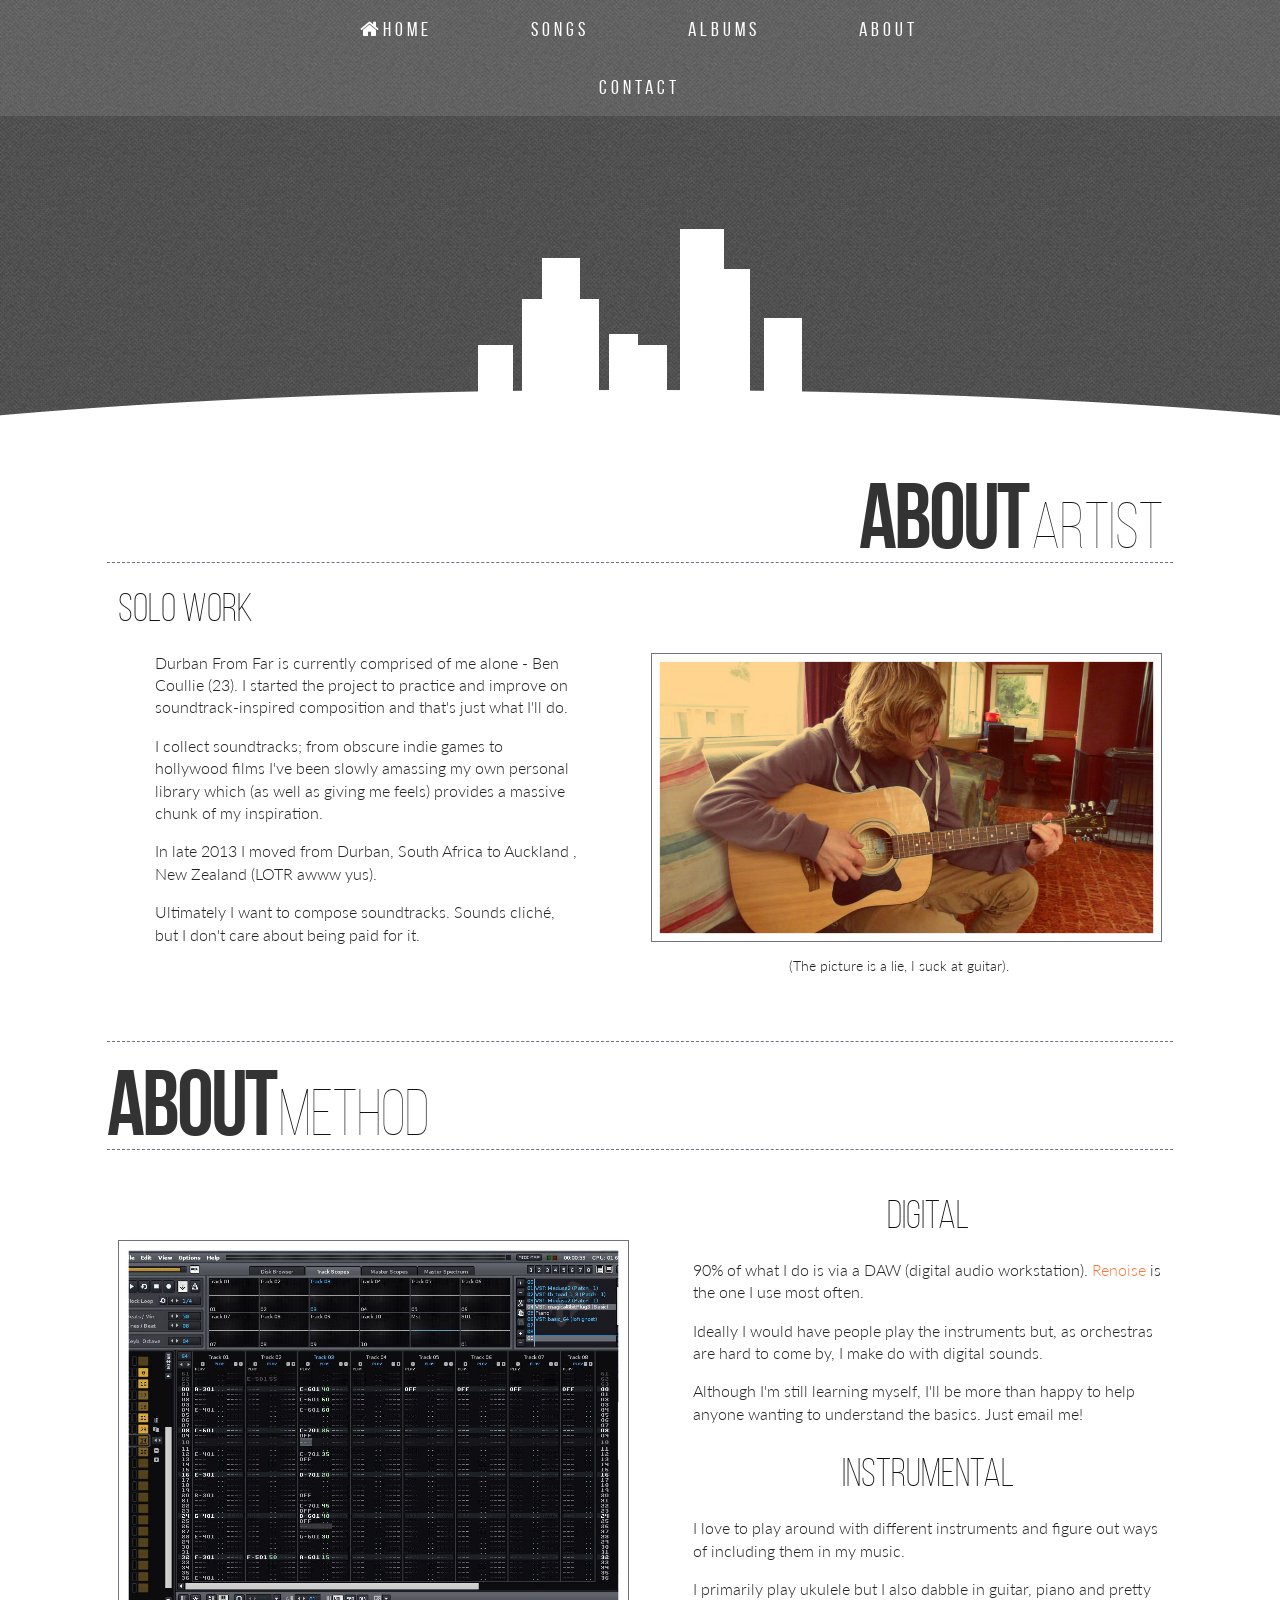
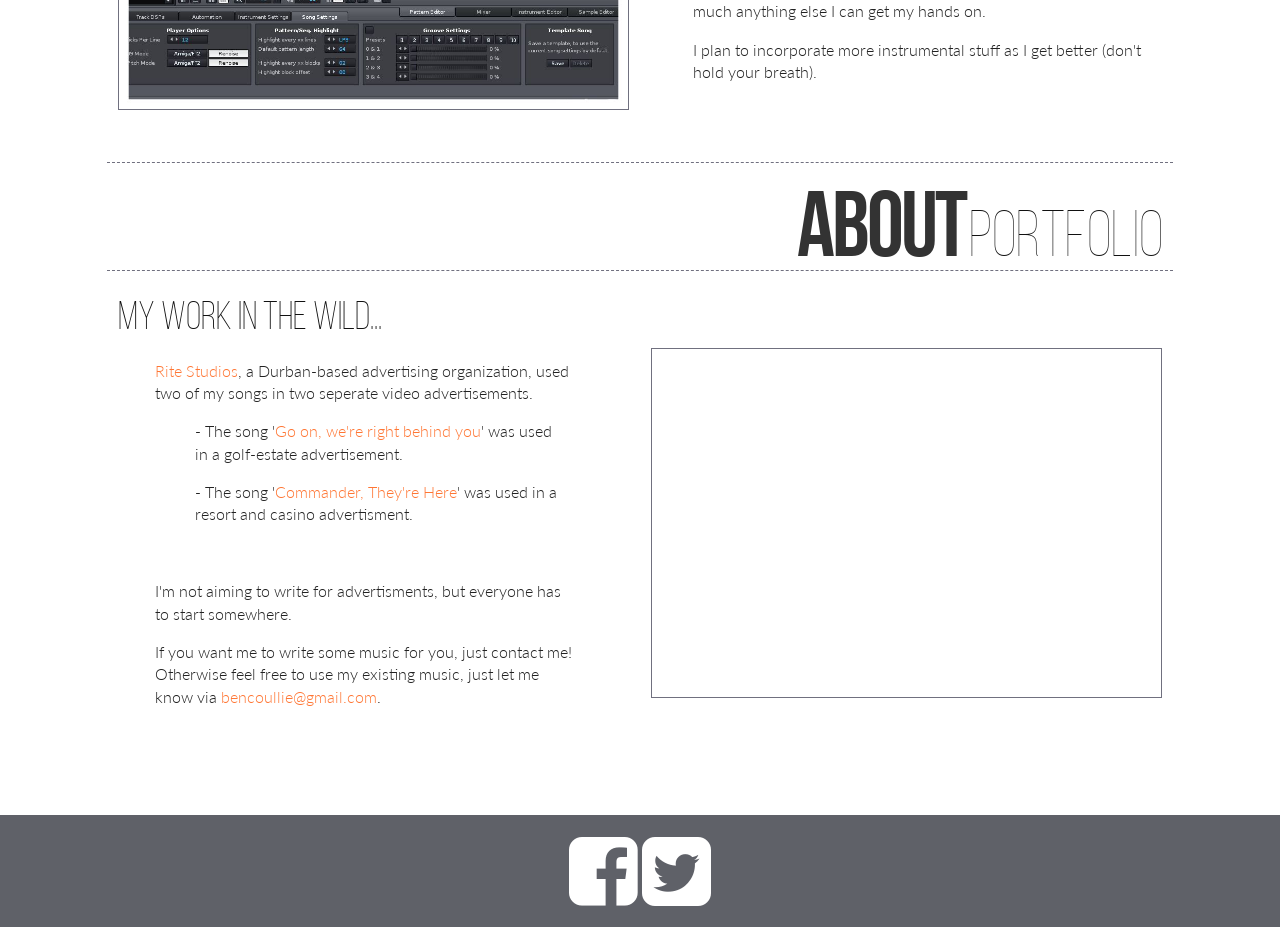
==== about.html @ 7ab28097 "added basic cellphone responsiveness" ====
<!DOCTYPE html>
<!--[if lt IE 7]>      <html class="no-js lt-ie9 lt-ie8 lt-ie7"> <![endif]-->
<!--[if IE 7]>         <html class="no-js lt-ie9 lt-ie8"> <![endif]-->
<!--[if IE 8]>         <html class="no-js lt-ie9"> <![endif]-->
<!--[if gt IE 8]><!--> <html class="no-js"> <!--<![endif]-->
    <head>
        <meta charset="utf-8">
        <meta http-equiv="X-UA-Compatible" content="IE=edge">
        <title>Durban From Far: About</title>
        <meta name="description" content="">
        <meta name="viewport" content="width=device-width, initial-scale=1">
        <link rel="icon" type="image/x-icon" href="favicon.ico">
        <script src="js/vendor/modernizr-2.6.2.min.js"></script>
        <link href='http://fonts.googleapis.com/css?family=Lato:300' rel='stylesheet' type='text/css'>
        <link rel="stylesheet" type="text/css" href="http://netdna.bootstrapcdn.com/font-awesome/4.0.3/css/font-awesome.min.css">
        <link rel="stylesheet" type="text/css" href="css/main.css">
    </head>
    <body class="overflowhideplsnotindex">
        <!--[if lt IE 7]>
            <p class="browsehappy">You are using an <strong>outdated</strong> browser. Please <a href="http://browsehappy.com/">upgrade your browser</a> to improve your experience.</p>
        <![endif]-->

<!-- Add your site or application content here -->


<header class="toppartabout">
    <div class="navbar">
<!--    <div class="iconpart">
            <i class="fa fa-bars"></i>
        </div> -->
        <div class="navbeam">
            <ul>
                <a href="index.html"><li class="percentt"><i class="fa fa-home"></i>Home</li></a>
                <a href="songs.html"><li class="percentt">Songs</li></a>
                <li class="percentt needsspace">
                    Albums
                    <ul class="ulwidth">
                      <a href="ss.html"><li class="percenttt submenu">Short Stories</li></a>
                      <a href="illustrations.html"><li class="percenttt botofsubmenu">Illustrations</li></a>
                    </ul>
                </li>
                <a href="about.html"><li class="percentt">About</li></a>
                <a href="contact.html"><li class="percentt">Contact</li></a>
            </ul>
        </div>
    </div>
    <div class="bannernologo">
    </div>
</header>
<div class="midpart">
    <div class="titlediv">
            <h1 class="boldf">About</h1>
            <h2 class="thinf">Artist</h2>
    </div>
    <hr>
    <div class="contentarea clearfix">
        <div class="block">
            <h4 class="lightf">Solo work</h3>
            <p>Durban From Far is currently comprised of me alone - Ben Coullie (23). I started the project to practice and improve on soundtrack-inspired composition and that's just what I'll do. </p>
            <p>I collect soundtracks; from obscure indie games to hollywood films I've been slowly amassing my own personal library which (as well as giving me feels) provides a massive chunk of my inspiration.</p>
            <p>In late 2013 I moved from Durban, South Africa to Auckland , New Zealand (LOTR awww yus).</p>
            <p>Ultimately I want to compose soundtracks. Sounds cliché, but I don't care about being paid for it.</p>
        </div>
        <div class="block margintopaboutimg">
            <img src="img/bencoullie.jpg" class="borderednormal" alt="Ben Coullie">
            <p class="caption">(The picture is a lie, I suck at guitar).</p>
        </div>
    </div>
    <hr class="margintop">
        <div class="titlediv left">
        <h1 class="boldf">About</h1>
        <h2 class="thinf">method</h2>
    </div>
    <hr>
    <div class="contentarea clearfix">
        <div class="block margintopaboutimg">
            <img src="img/renoise.JPG" class="borderednormal" alt="Renoise DAW">
        </div>
        <div class="block second">
            <h4 class="lightf margintopten tac">Digital</h4>
            <p class="other">90% of what I do is via a DAW (digital audio workstation). <a href="http://www.renoise.com" class="linkstyle">Renoise</a> is the one I use most often.</p>   
            <p class="other">Ideally I would have people play the instruments but, as orchestras are hard to come by, I make do with digital sounds.</p>
            <p class="other">Although I'm still learning myself, I'll be more than happy to help anyone wanting to understand the basics. Just email me!</p>
            <h4 class="lightf margintoptwenty tac">Instrumental</h4>
            <p class="other">I love to play around with different instruments and figure out ways of including them in my music.</p>
            <p class="other">I primarily play ukulele but I also dabble in guitar, piano and pretty much anything else I can get my hands on.</p>
            <p class="other">I plan to incorporate more instrumental stuff as I get better (don't hold your breath).</p>
        </div>
    </div>    
    <hr class="margintop">
    <div class="titlediv right">
        <h1 class="boldf">About</h1>
        <h2 class="thinf">Portfolio</h2>
    </div>
    <hr>
    <div class="contentarea clearfix">
        <div class="block">
            <h4 class="lightf">My work in the wild...</h3>
            <p><a href="https://www.youtube.com/user/RiteStudios" class="linkstyle">Rite Studios</a>, a Durban-based advertising organization, used two of my songs in two seperate video advertisements.</p>
            <p class="tindent"> - The song '<a href="https://soundcloud.com/durbanfromfar/go-on-were-right-behind-you" class="linkstyle">Go on, we're right behind you</a>' was used in a golf-estate advertisement.</p>
            <p class="tindent"> - The song '<a href="https://soundcloud.com/durbanfromfar/commander-theyre-here" class="linkstyle">Commander, They're Here</a>' was used in a resort and casino advertisment.</p>
            <br>
            <p>I'm not aiming to write for advertisments, but everyone has to start somewhere.</p>
            <p>If you want me to write some music for you, just contact me! Otherwise feel free to use my existing music, just let me know via <a href="mailto:bencoullie@gmail.com?subject=Using your music" class="linkstyle">bencoullie@gmail.com</a>.</p>
        </div>
        <div class="block margintopaboutimg">
            <div class="iframevid">
                <iframe width="100%" height="100%" src="http://www.youtube.com/embed/videoseries?list=PLgEr8cnpVZ9pahbqvqfAX7K9aMpzVZjBE" frameborder="0" allowfullscreen></iframe>
            </div>
        </div>
    </div>
</div>
<footer class="botpart">
    <div class="midpart">
        <div class="footerlogos">
            <a href="https://www.facebook.com/pages/Durban-From-Far/163659036991753"><i class="fa fa-facebook-square"></i></a>
            <a href="https://twitter.com/DurbanFromFar"><i class="fa fa-twitter-square"></i></a>
        </div>
    </div>
</footer>
<!-- Add your site or application content here -->

        <script src="http://ajax.googleapis.com/ajax/libs/jquery/1.10.2/jquery.min.js"></script>
        <script>window.jQuery || document.write('<script src="js/vendor/jquery-1.10.2.min.js"><\/script>')</script>
        <script src="js/plugins.js"></script>
        <script src="js/main.js"></script>

        <!-- Google Analytics: change UA-XXXXX-X to be your site's ID. -->
        <script>
            (function(b,o,i,l,e,r){b.GoogleAnalyticsObject=l;b[l]||(b[l]=
            function(){(b[l].q=b[l].q||[]).push(arguments)});b[l].l=+new Date;
            e=o.createElement(i);r=o.getElementsByTagName(i)[0];
            e.src='http://www.google-analytics.com/analytics.js';
            r.parentNode.insertBefore(e,r)}(window,document,'script','ga'));
            ga('create','UA-XXXXX-X');ga('send','pageview');
        </script>
    </body>
</html>
---- css/main.css ----
/*! normalize.css v1.1.3 | MIT License | git.io/normalize */

/* ==========================================================================
   HTML5 display definitions
   ========================================================================== */

/**
 * Correct `block` display not defined in IE 6/7/8/9 and Firefox 3.
 */

article,
aside,
details,
figcaption,
figure,
footer,
header,
hgroup,
main,
nav,
section,
summary {
    display: block;
}

/**
 * Correct `inline-block` display not defined in IE 6/7/8/9 and Firefox 3.
 */

audio,
canvas,
video {
    display: inline-block;
    *display: inline;
    *zoom: 1;
}

/**
 * Prevent modern browsers from displaying `audio` without controls.
 * Remove excess height in iOS 5 devices.
 */

audio:not([controls]) {
    display: none;
    height: 0;
}

/**
 * Address styling not present in IE 7/8/9, Firefox 3, and Safari 4.
 * Known issue: no IE 6 support.
 */

[hidden] {
    display: none;
}

/* ==========================================================================
   Base
   ========================================================================== */

/**
 * 1. Correct text resizing oddly in IE 6/7 when body `font-size` is set using
 *    `em` units.
 * 2. Prevent iOS text size adjust after orientation change, without disabling
 *    user zoom.
 */

html {
    font-size: 100%; /* 1 */
    -ms-text-size-adjust: 100%; /* 2 */
    -webkit-text-size-adjust: 100%; /* 2 */
}

/**
 * Address `font-family` inconsistency between `textarea` and other form
 * elements.
 */

html,
button,
input,
select,
textarea {
    font-family: sans-serif;
}

/**
 * Address margins handled incorrectly in IE 6/7.
 */

body {
    margin: 0;
}

/* ==========================================================================
   Links
   ========================================================================== */

/**
 * Address `outline` inconsistency between Chrome and other browsers.
 */

a:focus {
    outline: thin dotted;
}

/**
 * Improve readability when focused and also mouse hovered in all browsers.
 */

a:active,
a:hover {
    outline: 0;
}

/* ==========================================================================
   Typography
   ========================================================================== */

/**
 * Address font sizes and margins set differently in IE 6/7.
 * Address font sizes within `section` and `article` in Firefox 4+, Safari 5,
 * and Chrome.
 */

h1 {
    font-size: 2em;
    margin: 0.67em 0;
}

h2 {
    font-size: 1.5em;
    margin: 0.83em 0;
}

h3 {
    font-size: 1.17em;
    margin: 1em 0;
}

h4 {
    font-size: 1em;
    margin: 1.33em 0;
}

h5 {
    font-size: 0.83em;
    margin: 1.67em 0;
}

h6 {
    font-size: 0.67em;
    margin: 2.33em 0;
}

/**
 * Address styling not present in IE 7/8/9, Safari 5, and Chrome.
 */

abbr[title] {
    border-bottom: 1px dotted;
}

/**
 * Address style set to `bolder` in Firefox 3+, Safari 4/5, and Chrome.
 */

b,
strong {
    font-weight: bold;
}

blockquote {
    margin: 1em 40px;
}

/**
 * Address styling not present in Safari 5 and Chrome.
 */

dfn {
    font-style: italic;
}

/**
 * Address differences between Firefox and other browsers.
 * Known issue: no IE 6/7 normalization.
 */

hr {
    -moz-box-sizing: content-box;
    box-sizing: content-box;
    height: 0;
}

/**
 * Address styling not present in IE 6/7/8/9.
 */

mark {
    background: #ff0;
    color: #000;
}

/**
 * Address margins set differently in IE 6/7.
 */

p,
pre {
    margin: 1em 0;
}

/**
 * Correct font family set oddly in IE 6, Safari 4/5, and Chrome.
 */

code,
kbd,
pre,
samp {
    font-family: monospace, serif;
    _font-family: 'courier new', monospace;
    font-size: 1em;
}

/**
 * Improve readability of pre-formatted text in all browsers.
 */

pre {
    white-space: pre;
    white-space: pre-wrap;
    word-wrap: break-word;
}

/**
 * Address CSS quotes not supported in IE 6/7.
 */

q {
    quotes: none;
}

/**
 * Address `quotes` property not supported in Safari 4.
 */

q:before,
q:after {
    content: '';
    content: none;
}

/**
 * Address inconsistent and variable font size in all browsers.
 */

small {
    font-size: 80%;
}

/**
 * Prevent `sub` and `sup` affecting `line-height` in all browsers.
 */

sub,
sup {
    font-size: 75%;
    line-height: 0;
    position: relative;
    vertical-align: baseline;
}

sup {
    top: -0.5em;
}

sub {
    bottom: -0.25em;
}

/* ==========================================================================
   Lists
   ========================================================================== */

/**
 * Address margins set differently in IE 6/7.
 */

dl,
menu,
ol,
ul {
    margin: 1em 0;
}

dd {
    margin: 0 0 0 40px;
}

/**
 * Address paddings set differently in IE 6/7.
 */

menu,
ol,
ul {
    padding: 0 0 0 40px;
}

/**
 * Correct list images handled incorrectly in IE 7.
 */

nav ul,
nav ol {
    list-style: none;
    list-style-image: none;
}

/* ==========================================================================
   Embedded content
   ========================================================================== */

/**
 * 1. Remove border when inside `a` element in IE 6/7/8/9 and Firefox 3.
 * 2. Improve image quality when scaled in IE 7.
 */

img {
    border: 0; /* 1 */
    -ms-interpolation-mode: bicubic; /* 2 */
}

/**
 * Correct overflow displayed oddly in IE 9.
 */

svg:not(:root) {
    overflow: hidden;
}

/* ==========================================================================
   Figures
   ========================================================================== */

/**
 * Address margin not present in IE 6/7/8/9, Safari 5, and Opera 11.
 */

figure {
    margin: 0;
}

/* ==========================================================================
   Forms
   ========================================================================== */

/**
 * Correct margin displayed oddly in IE 6/7.
 */

form {
    margin: 0;
}

/**
 * Define consistent border, margin, and padding.
 */

fieldset {
    border: 1px solid #c0c0c0;
    margin: 0 2px;
    padding: 0.35em 0.625em 0.75em;
}

/**
 * 1. Correct color not being inherited in IE 6/7/8/9.
 * 2. Correct text not wrapping in Firefox 3.
 * 3. Correct alignment displayed oddly in IE 6/7.
 */

legend {
    border: 0; /* 1 */
    padding: 0;
    white-space: normal; /* 2 */
    *margin-left: -7px; /* 3 */
}

/**
 * 1. Correct font size not being inherited in all browsers.
 * 2. Address margins set differently in IE 6/7, Firefox 3+, Safari 5,
 *    and Chrome.
 * 3. Improve appearance and consistency in all browsers.
 */

button,
input,
select,
textarea {
    font-size: 100%; /* 1 */
    margin: 0; /* 2 */
    vertical-align: baseline; /* 3 */
    *vertical-align: middle; /* 3 */
}

/**
 * Address Firefox 3+ setting `line-height` on `input` using `!important` in
 * the UA stylesheet.
 */

button,
input {
    line-height: normal;
}

/**
 * Address inconsistent `text-transform` inheritance for `button` and `select`.
 * All other form control elements do not inherit `text-transform` values.
 * Correct `button` style inheritance in Chrome, Safari 5+, and IE 6+.
 * Correct `select` style inheritance in Firefox 4+ and Opera.
 */

button,
select {
    text-transform: none;
}

/**
 * 1. Avoid the WebKit bug in Android 4.0.* where (2) destroys native `audio`
 *    and `video` controls.
 * 2. Correct inability to style clickable `input` types in iOS.
 * 3. Improve usability and consistency of cursor style between image-type
 *    `input` and others.
 * 4. Remove inner spacing in IE 7 without affecting normal text inputs.
 *    Known issue: inner spacing remains in IE 6.
 */

button,
html input[type="button"], /* 1 */
input[type="reset"],
input[type="submit"] {
    -webkit-appearance: button; /* 2 */
    cursor: pointer; /* 3 */
    *overflow: visible;  /* 4 */
}

/**
 * Re-set default cursor for disabled elements.
 */

button[disabled],
html input[disabled] {
    cursor: default;
}

/**
 * 1. Address box sizing set to content-box in IE 8/9.
 * 2. Remove excess padding in IE 8/9.
 * 3. Remove excess padding in IE 7.
 *    Known issue: excess padding remains in IE 6.
 */

input[type="checkbox"],
input[type="radio"] {
    box-sizing: border-box; /* 1 */
    padding: 0; /* 2 */
    *height: 13px; /* 3 */
    *width: 13px; /* 3 */
}

/**
 * 1. Address `appearance` set to `searchfield` in Safari 5 and Chrome.
 * 2. Address `box-sizing` set to `border-box` in Safari 5 and Chrome
 *    (include `-moz` to future-proof).
 */

input[type="search"] {
    -webkit-appearance: textfield; /* 1 */
    -moz-box-sizing: content-box;
    -webkit-box-sizing: content-box; /* 2 */
    box-sizing: content-box;
}

/**
 * Remove inner padding and search cancel button in Safari 5 and Chrome
 * on OS X.
 */

input[type="search"]::-webkit-search-cancel-button,
input[type="search"]::-webkit-search-decoration {
    -webkit-appearance: none;
}

/**
 * Remove inner padding and border in Firefox 3+.
 */

button::-moz-focus-inner,
input::-moz-focus-inner {
    border: 0;
    padding: 0;
}

/**
 * 1. Remove default vertical scrollbar in IE 6/7/8/9.
 * 2. Improve readability and alignment in all browsers.
 */

textarea {
    overflow: auto; /* 1 */
    vertical-align: top; /* 2 */
}

/* ==========================================================================
   Tables
   ========================================================================== */

/**
 * Remove most spacing between table cells.
 */

table {
    border-collapse: collapse;
    border-spacing: 0;
}


/*! HTML5 Boilerplate v4.3.0 | MIT License | http://h5bp.com/ */

/*
 * What follows is the result of much research on cross-browser styling.
 * Credit left inline and big thanks to Nicolas Gallagher, Jonathan Neal,
 * Kroc Camen, and the H5BP dev community and team.
 */

/* ==========================================================================
   Base styles: opinionated defaults
   ========================================================================== */

html,
button,
input,
select,
textarea {
    color: #222;
}

html {
    font-size: 1em;
    line-height: 1.4;
}

/*
 * Remove text-shadow in selection highlight: h5bp.com/i
 * These selection rule sets have to be separate.
 * Customize the background color to match your design.
 */

::-moz-selection {
    background: #b3d4fc;
    text-shadow: none;
}

::selection {
    background: #b3d4fc;
    text-shadow: none;
}

/*
 * A better looking default horizontal rule
 */

hr {
    display: block;
    height: 1px;
    border: 0;
    border-top: 1px solid #ccc;
    margin: 1em 0;
    padding: 0;
}

/*
 * Remove the gap between images, videos, audio and canvas and the bottom of
 * their containers: h5bp.com/i/440
 */

audio,
canvas,
img,
video {
    vertical-align: middle;
}

/*
 * Remove default fieldset styles.
 */

fieldset {
    border: 0;
    margin: 0;
    padding: 0;
}

/*
 * Allow only vertical resizing of textareas.
 */

textarea {
    resize: vertical;
}

/* ==========================================================================
   Browse Happy prompt
   ========================================================================== */

.browsehappy {
    margin: 0.2em 0;
    background: #ccc;
    color: #000;
    padding: 0.2em 0;
}

/* ==========================================================================
   Helper classes
   ========================================================================== */

/*
 * Image replacement
 */

.ir {
    background-color: transparent;
    border: 0;
    overflow: hidden;
    /* IE 6/7 fallback */
    *text-indent: -9999px;
}

.ir:before {
    content: "";
    display: block;
    width: 0;
    height: 150%;
}

/*
 * Hide from both screenreaders and browsers: h5bp.com/u
 */

.hidden {
    display: none !important;
    visibility: hidden;
}

/*
 * Hide only visually, but have it available for screenreaders: h5bp.com/v
 */

.visuallyhidden {
    border: 0;
    clip: rect(0 0 0 0);
    height: 1px;
    margin: -1px;
    overflow: hidden;
    padding: 0;
    position: absolute;
    width: 1px;
}

/*
 * Extends the .visuallyhidden class to allow the element to be focusable
 * when navigated to via the keyboard: h5bp.com/p
 */

.visuallyhidden.focusable:active,
.visuallyhidden.focusable:focus {
    clip: auto;
    height: auto;
    margin: 0;
    overflow: visible;
    position: static;
    width: auto;
}

/*
 * Hide visually and from screenreaders, but maintain layout
 */

.invisible {
    visibility: hidden;
}

/*
 * Clearfix: contain floats
 *
 * For modern browsers
 * 1. The space content is one way to avoid an Opera bug when the
 *    `contenteditable` attribute is included anywhere else in the document.
 *    Otherwise it causes space to appear at the top and bottom of elements
 *    that receive the `clearfix` class.
 * 2. The use of `table` rather than `block` is only necessary if using
 *    `:before` to contain the top-margins of child elements.
 */

.clearfix:before,
.clearfix:after {
    content: " "; /* 1 */
    display: table; /* 2 */
}

.clearfix:after {
    clear: both;
}

/*
 * For IE 6/7 only
 * Include this rule to trigger hasLayout and contain floats.
 */

.clearfix {
    *zoom: 1;
}

/* ==========================================================================
   EXAMPLE Media Queries for Responsive Design.
   These examples override the primary ('mobile first') styles.
   Modify as content requires.
   ========================================================================== */

@media only screen and (min-width: 35em) {
    /* Style adjustments for viewports that meet the condition */
}

@media print,
       (-o-min-device-pixel-ratio: 5/4),
       (-webkit-min-device-pixel-ratio: 1.25),
       (min-resolution: 120dpi) {
    /* Style adjustments for high resolution devices */
}

/* ==========================================================================
   Print styles.
   Inlined to avoid required HTTP connection: h5bp.com/r
   ========================================================================== */

@media print {
    * {
        background: transparent !important;
        color: #000 !important; /* Black prints faster: h5bp.com/s */
        box-shadow: none !important;
        text-shadow: none !important;
    }

    a,
    a:visited {
        text-decoration: underline;
    }

    a[href]:after {
        content: " (" attr(href) ")";
    }

    abbr[title]:after {
        content: " (" attr(title) ")";
    }

    /*
     * Don't show links for images, or javascript/internal links
     */

    .ir a:after,
    a[href^="javascript:"]:after,
    a[href^="#"]:after {
        content: "";
    }

    pre,
    blockquote {
        border: 1px solid #999;
        page-break-inside: avoid;
    }

    thead {
        display: table-header-group; /* h5bp.com/t */
    }

    tr,
    img {
        page-break-inside: avoid;
    }

    img {
        max-width: 100% !important;
    }

    @page {
        margin: 0.5cm;
    }

    p,
    h2,
    h3 {
        orphans: 3;
        widows: 3;
    }

    h2,
    h3 {
        page-break-after: avoid;
    }
}

/*--------------------------- FONTS ---------------------------*/

@font-face {
    font-family: 'bebas_neuebold';
    src: url('../fonts/bebasneue_bold-webfont.eot');
    src: url('../fonts/bebasneue_bold-webfont.eot?#iefix') format('embedded-opentype'),
         url('../fonts/bebasneue_bold-webfont.woff') format('woff'),
         url('../fonts/bebasneue_bold-webfont.ttf') format('truetype'),
         url('../fonts/bebasneue_bold-webfont.svg#bebas_neuebold') format('svg');
    font-weight: normal;
    font-style: normal;
}

@font-face {
    font-family: 'bebas_neuebook';
    src: url('../fonts/bebasneue_book-webfont.eot');
    src: url('../fonts/bebasneue_book-webfont.eot?#iefix') format('embedded-opentype'),
         url('../fonts/bebasneue_book-webfont.woff') format('woff'),
         url('../fonts/bebasneue_book-webfont.ttf') format('truetype'),
         url('../fonts/bebasneue_book-webfont.svg#bebas_neuebook') format('svg');
    font-weight: normal;
    font-style: normal;
}

@font-face {
    font-family: 'bebas_neuethin';
    src: url('../fonts/bebasneue_thin-webfont.eot');
    src: url('../fonts/bebasneue_thin-webfont.eot?#iefix') format('embedded-opentype'),
         url('../fonts/bebasneue_thin-webfont.woff') format('woff'),
         url('../fonts/bebasneue_thin-webfont.ttf') format('truetype'),
         url('../fonts/bebasneue_thin-webfont.svg#bebas_neuethin') format('svg');
    font-weight: normal;
    font-style: normal;
}

@font-face {
    font-family: 'bebas_neuelight';
    src: url('../fonts/bebasneue_light-webfont.eot');
    src: url('../fonts/bebasneue_light-webfont.eot?#iefix') format('embedded-opentype'),
         url('../fonts/bebasneue_light-webfont.woff') format('woff'),
         url('../fonts/bebasneue_light-webfont.ttf') format('truetype'),
         url('../fonts/bebasneue_light-webfont.svg#bebas_neuelight') format('svg');
    font-weight: normal;
    font-style: normal;
}

@font-face {
    font-family: 'bebas_neueregular';
    src: url('../fonts/bebasneue_regular-webfont.eot');
    src: url('../fonts/bebasneue_regular-webfont.eot?#iefix') format('embedded-opentype'),
         url('../fonts/bebasneue_regular-webfont.woff') format('woff'),
         url('../fonts/bebasneue_regular-webfont.ttf') format('truetype'),
         url('../fonts/bebasneue_regular-webfont.svg#bebas_neueregular') format('svg');
    font-weight: normal;
    font-style: normal;
}

/*----------- FONT CALLING -----------*/

.boldf {
    font-family: 'bebas_neuebold';
    letter-spacing: -3px;
    line-height: 90px;
    color: #333;
}

.thinf {
    font-family: 'bebas_neuethin';
    line-height: 60px;
    color: #111;
}

.regularf {
    font-family: 'bebas_neueregular';   
    color: #111;
}

.lightf {
    font-family: 'bebas_neuelight';
    color: #111;
}

.bookf {
    font-family: 'bebas_neuebook';
    color: #111;
}

.whitef {
    color: white;
}

/*--------------------------- STYLESHEET ---------------------------*/

* {
    -webkit-box-sizing: border-box;
    -moz-box-sizing: border-box;
    box-sizing: border-box;
}

a {
    text-decoration: none;
    color: #222;
}

html {

}

body {
    background-color: #FFF;

}

.toppart {
    background: #20202F;
}

.toppartabout {
    background: url(../img/3.png);
}

.toppartss {
    background: url(../img/3.png);
}

.toppartillustrations {
    background: url(../img/11.png);
}

.logoimg {
    width: 52%;
    height: auto;
    margin: 0 auto;
    display: block;
    max-width: 915px;
    max-height: 497px;
    min-width: 450px;
    padding-top: 20px;
    opacity: 0;
}

.logoimgillu {
    margin: -50px auto 0;
    display: block;
    max-width: 742px;
    max-height: 447px;
    min-width: 510px;
    opacity: 1;
    padding-top: 40px;
    width: 37%;
}

.banner {
    width: 100%;
    height: 280px;
    background: url(../img/banner.png) no-repeat center center; 
  -webkit-background-size: cover;
  -moz-background-size: cover;
  -o-background-size: cover;
  background-size: cover;
}

.bannernologo {
    width: 100%;
    height: 280px;
    background: url(../img/banner.png) no-repeat center center; 
  -webkit-background-size: cover;
  -moz-background-size: cover;
  -o-background-size: cover;
  background-size: cover;
  margin-top: 75px;
}

.splashtitle {
    text-align: center;
}

.forindexlogo {
    margin-top: 70px;
}

.forindexcity {
    margin-top: 45px;
}

.comingsoon {
    margin: 26px auto -25px;
    text-align: center;
    font-family: 'bebas_neuelight';
    font-size: 30px;
    color: white;
    letter-spacing: 5px;
    background: rgba(0, 0, 0, 0.1);
}

.illustrationsize {
    
}

h1 {
    font-size: 93px;
    color: #20202F;
    display: inline-block;
    margin: 0;
    font-weight: 100;
}

h2 {
    font-size: 65px;
    color: #20202F;
    display: inline-block;
    margin: 0;
    font-weight: 100;
}

h3 {
    font-size: 76px;
    color: #20202F;
    margin: 0;
    font-weight: 100;
    display: inline-block;
    margin-top: -10px;
}

h4 {
    font-size: 40px;
    color: #20202F;
    margin: 0;
    font-weight: 100;
    display: inline-block;
    margin-top: -10px;
    text-align: left;
}

.top25 {
    margin-top: 25px;
}

.titlediv {
    text-align: right;
    margin-right: 10px;
}

.midpart {
    margin: 0 auto;
    width: 64%;
    min-width: 1066px;
    max-width: 1066px;
}

hr {
    border: 0;
    border-bottom: 1px dashed #70707F;
    margin-top: 0;
}

.bot {
    margin-top: 1em;
}

.contentarea {
    width: 100%;
}

.block {
    float: left;
    width: 50%;
    padding: 1%;
}

.second {
    padding-left: 5%;
}

.bordered {
    margin-top: 13px;
    border: 1px solid #70707F;
    height: 102%;
    width: 102%;
}

.borderednormal {
    margin-top: 13px;
    border: 1px solid #70707F;
    height: 100%;
    width: 100%;
}

p {
    font-family: 'Lato', sans-serif;
    padding-left: 37px;
    font-size: 16px;
    width: 90%;
    font-weight: 300;
}

p.other {
    padding-left: 0px;
    width: 100%;
}

.caption {
    font-size: 14px;
    position: relative;
    text-align: center;
}

li.words {
    font-family: 'Lato', sans-serif;
    padding: 5px 0 20px 0;
    font-size: 16px;
    width: 90%;
    font-weight: 300;
}

.left {
    text-align: left;
}

.right {
    text-align: right;
}

.margintop {
    margin-top: 40px;
}

.margintopaboutimg {
    margin-top: 50px;
}

.margintopten {
    margin-top: 10px;
}

.margintoptwenty {
    margin-top: 20px;
}

.tac {
    text-align: center;
    display: block;
}

.smallertext {
    font-size: 0.9em;
    text-align: center;
    margin-left: 0.3em auto 0;
    padding-right: 14px;
}

.smaller {
    text-align: center;
}

.padnone {
    padding: 0;
}

.smallerem {
    font-size: 0.9em;
    margin-top: 0.3em;
    margin: 0.3em auto 0;
}

.fa-cloud-download {
    font-size: 160px;
    color: #73747b;
    margin: 20px 0 -30px 0;
}

.flac {
    color: #e9bf92;
}

.displayinlineblock {
    display: inline-block;
}

.subblock {
    margin-left: 90px;
}

.objectpaddingtop {
    padding-top: 20px;
}

object {
    pointer-events: none;
}

.svgholder {
    width:120px;
    height: 120px;
}

a .fa-cloud-download:hover {
    color: #45464e;
}

a .flac:hover {
    color: #ffb44d;
}

.icon-cc {
    font-size: 100px;
    color: #73747b;
}

.icon-cc:hover {
    color: #45464e;
}

.icon-by {
    font-size: 100px;
    color: #e9bf92;
}

.icon-by:hover {
    color: #ffb44d;
}

.botpart {
    margin-top: 80px;
    width: 100%;
    height: 112px;
    background: #5f6168;

}

.footerlogos {
    text-align: center;
    padding-top: 16px;
}

.fa-facebook-square {
    color: white;
    font-size: 80px;
}

.fa-facebook-square:hover {
    color: #ddd;
    transition: 0.2s;
}

.fa-twitter-square {
    color: white;
    font-size: 80px;
}

.fa-twitter-square:hover {
    color: #ddd;
    transition: 0.2s;
}

.iconpart {
    padding-left: 15px;
    padding-right: 15px;
    width: 65px;
}

.iconpart:hover {
    background: rgba(255, 255, 255, 0.3);
}

.iframevid {
    width: 100%;
    height: 350px;
    padding: 5px;
    border: 1px solid #70707F;
}

.tindent {
    margin-left: 40px;
    width: 80%;
}

.linkstyle {
    color: #ff7634;
}

.linkstyle:hover {
    color: #ffa934;
}

.overflowhidepls {
    overflow-y:hidden;
}

/*--------------------------- MENU ---------------------------*/

.navbar {
    color: #fff;
    background: rgba(255, 255, 255, 0.1);
    text-align: center;
}

.darknav {
    background: rgba(0, 0, 0, 0.2);
}

.navbeam {
    width: 64%;
    margin: 0 auto; 
}

.percentt {
    width: 20%;
    text-align: center;
    font-family: 'bebas_neueregular';
    letter-spacing: 4px;
    font-size: 20px;
    color: #fff;
}

.percenttt {
    width: 100%;
    text-align: center;
    font-family: 'bebas_neuebook';
    letter-spacing: 4px;
    font-size: 14px;
    color: #fff;
}

.submenu {
    margin-top: 10px;
}

.ulwidth {
    width: 100%;
}

.botofsubmenu {
    -webkit-border-bottom-right-radius: 8px;
-webkit-border-bottom-left-radius: 8px;
-moz-border-radius-bottomright: 8px;
-moz-border-radius-bottomleft: 8px;
border-bottom-right-radius: 8px;
border-bottom-left-radius: 8px;
}

ul {
  text-align: left;
  display: inline;
  margin: 0;
  padding: 15px 4px 17px 0;
  list-style: none;
  width: 24%;
}

ul li {
  font-size: 13px;
  display: inline-block;
  margin-right: -4px;
  position: relative;
  padding: 15px 20px;
  cursor: pointer;
  -webkit-transition: all 0.2s;
  -moz-transition: all 0.2s;
  -ms-transition: all 0.2s;
  -o-transition: all 0.2s;
  transition: all 0.2s;
}
ul li:hover {
  background: rgba(255, 255, 255, 0.1);
  color: #fff;
}
ul li ul {
  padding: 0;
  position: absolute;
  top: 48px;
  left: 0;
  width: 150px;
  -webkit-box-shadow: none;
  -moz-box-shadow: none;
  box-shadow: none;
  display: none;
  opacity: 0;
  visibility: hidden;
  -webkit-transiton: opacity 0.2s;
  -moz-transition: opacity 0.2s;
  -ms-transition: opacity 0.2s;
  -o-transition: opacity 0.2s;
  -transition: opacity 0.2s;
}
ul li ul li { 
  background: rgba(255, 255, 255, 0.2); 
  display: block; 
  color: #fff;
}
ul li ul li:hover { background: rgba(255, 255, 255, 0.4); }
ul li ul li.darknav:hover { background: rgba(0, 0, 0, 0.1); }
ul li:hover ul {
  display: block;
  opacity: 1;
  visibility: visible;
}




/*--------------------------- MEDIA QUERIES ---------------------------*/

@media (max-width: 575px) {
    .percentt {
        width: 100%;
    }
    .needsspace:hover {
        margin-bottom: 100px;
    }
    .overflowhidepls {
        overflow-y: auto;
    }
    .botofsubmenu {
        -webkit-border-bottom-right-radius: 0;
        -webkit-border-bottom-left-radius: 0;
        -moz-border-radius-bottomright: 0;
        -moz-border-radius-bottomleft: 0;
        border-bottom-right-radius: 0;
        border-bottom-left-radius: 0;
    }
}

@media (max-width: 1140px) {
    .midpart {
        min-width: 480px;
    }
    .block {
        width: 100%;
        margin: 0 auto;
    }
    .block .smaller {
        width: 50%;
    }
    h3 {
        text-align: center;
    }
    .midpart {
        width:80%;
        min-width: 550px;
    }
    .second {
        width: 98%;
    }
    .smallertext {
        text-align: center;
        margin-left: 0.3em auto 0;
        padding-right: 0;
    }
    .smallerem {
        margin;
        text-align: center;
    }
    .marginleft {
        margin: 0 auto;
    }
    .bordered {
        width: 100%;
        height: 100%;
    }
    .botpart {
        height: 80px;
        margin-top: 60px;
    }
    .footerlogos {
        padding-top: 0px;
    }
    .margintoptwenty {
        margin-top: 30px;
    }
    .navbeam {
        width: 100%;
        margin: 0 auto;
    }
    .margintopaboutimg {
        margin-top: 0;
        margin-bottom: 0px;
    }
    .subblock {
        margin-left: 20px;
    }
    .iframevid {
        width: 100%;
        height: 610px;
        padding: 10px;
        border: 0px;
    }
    p {
        width: 95%;
    }
    .tindent {
        margin-left: 20px;
    }
    .overflowhideplsnotindex {
        overflow-x:hidden;
    }
}
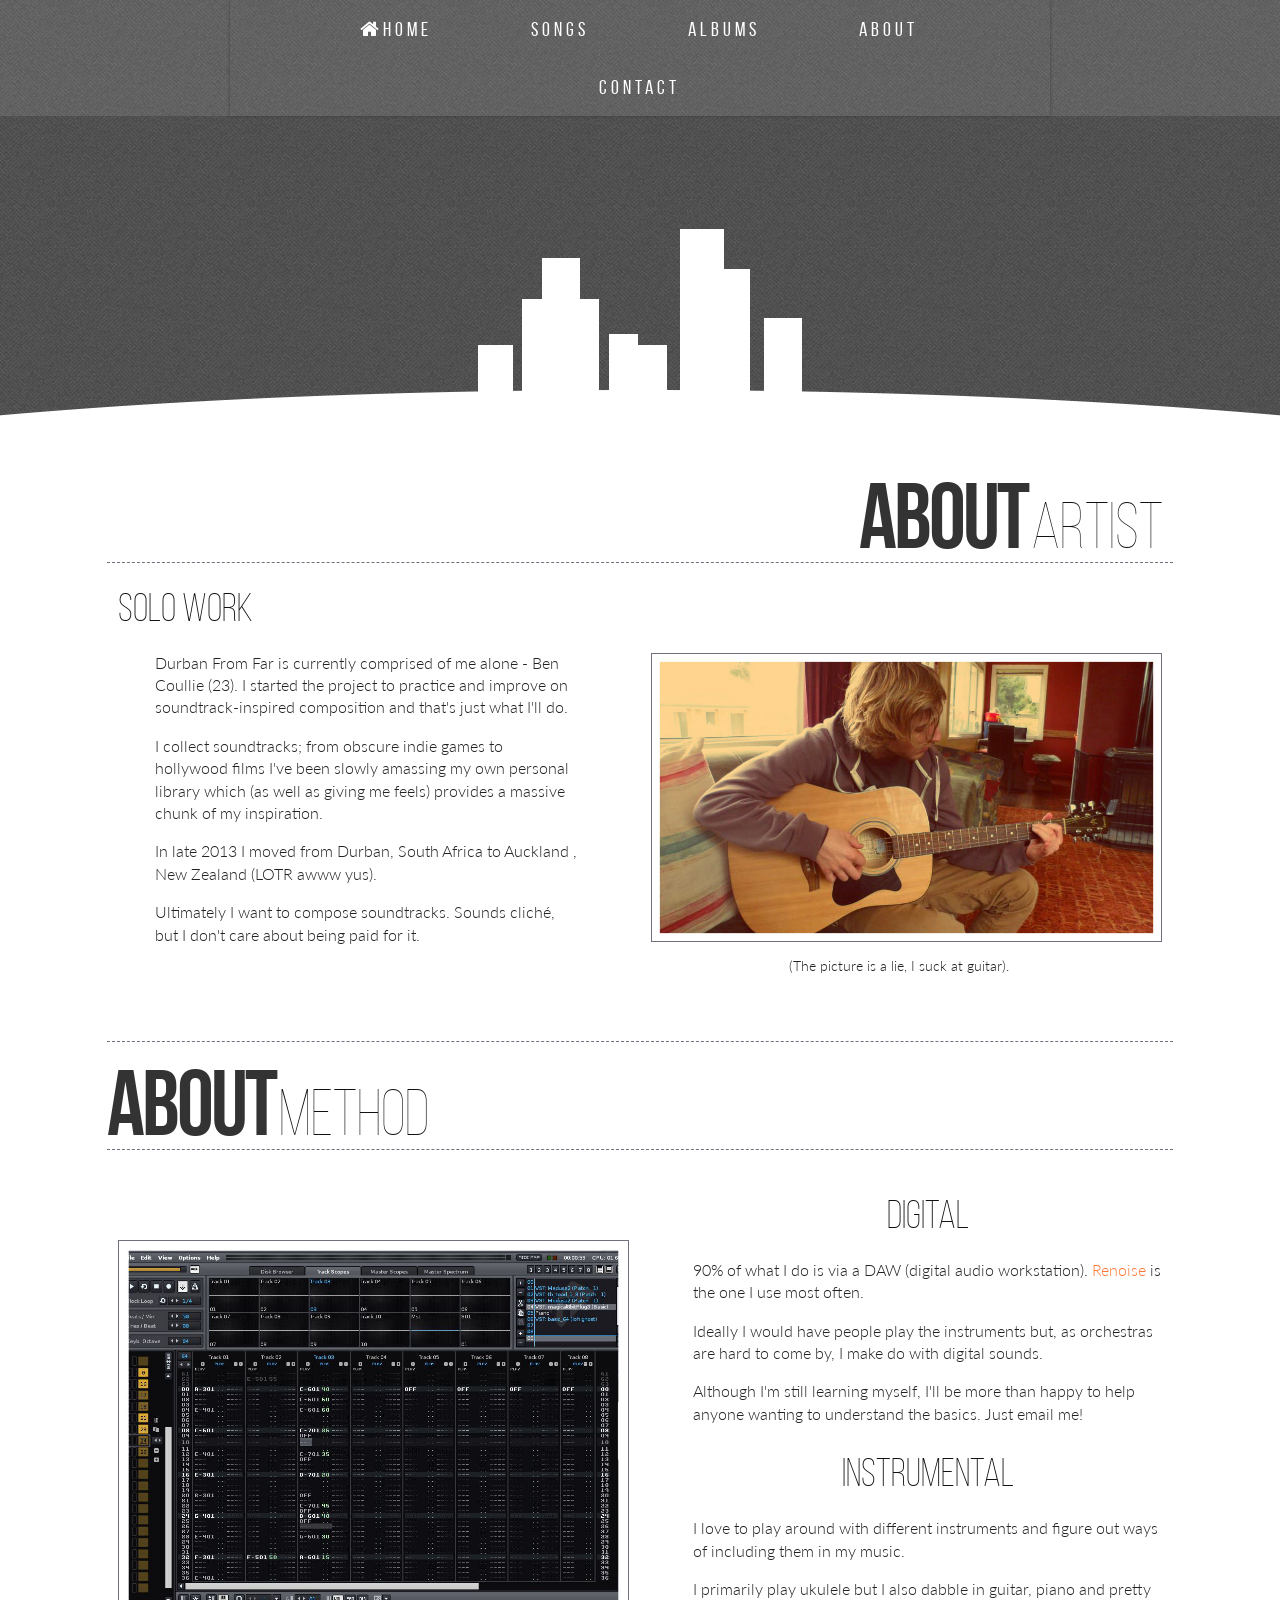
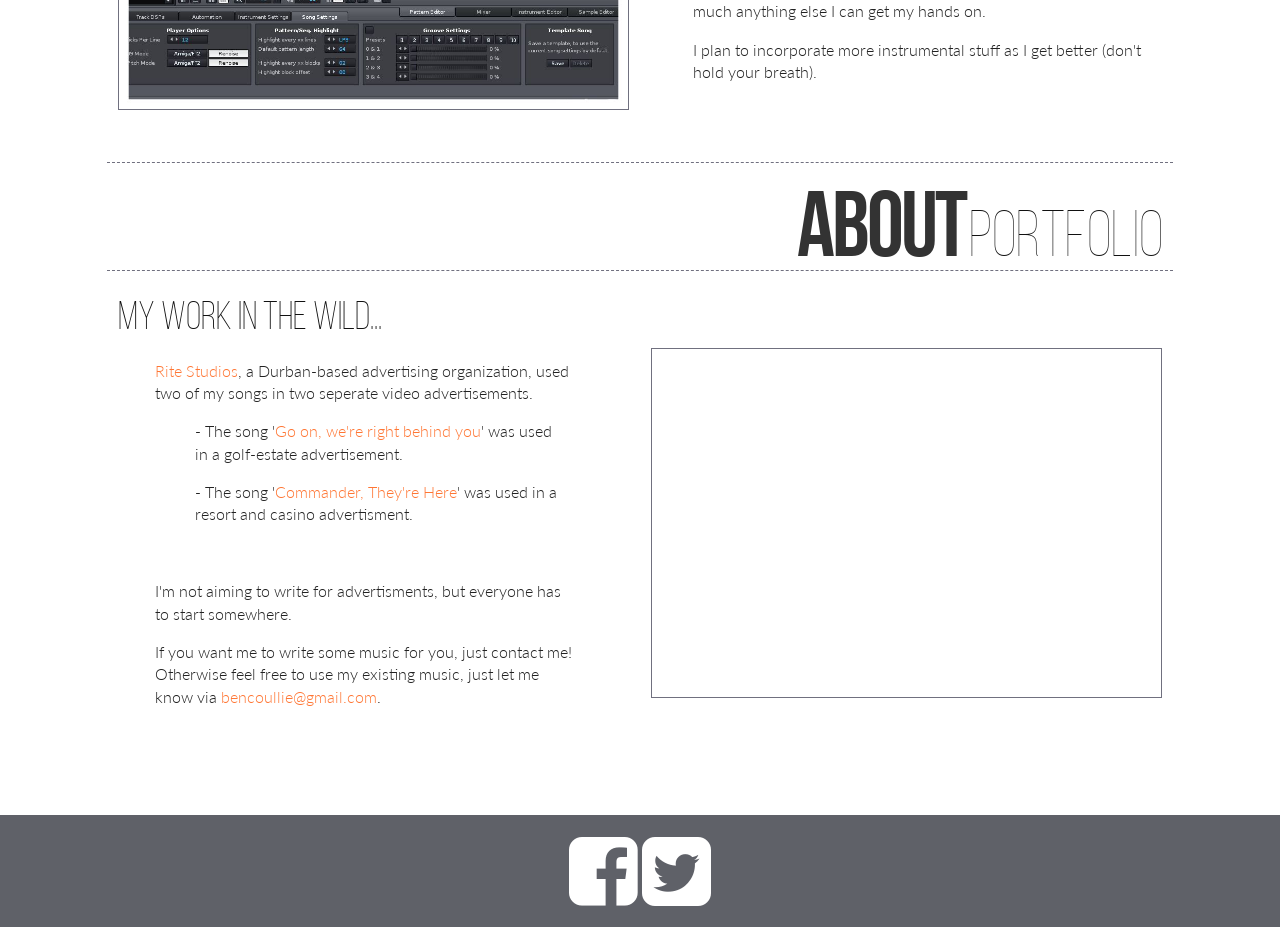
==== commit a5dc39ed: "added box-shadow for nav" ====
--- a/about.html
+++ b/about.html
@@ -28,7 +28,7 @@
 <!--    <div class="iconpart">
             <i class="fa fa-bars"></i>
         </div> -->
-        <div class="navbeam">
+        <div class="navbeam navshadow">
             <ul>
                 <a href="index.html"><li class="percentt"><i class="fa fa-home"></i>Home</li></a>
                 <a href="songs.html"><li class="percentt">Songs</li></a>
@@ -36,7 +36,7 @@
                     Albums
                     <ul class="ulwidth">
                       <a href="ss.html"><li class="percenttt submenu">Short Stories</li></a>
-                      <a href="illustrations.html"><li class="percenttt botofsubmenu">Illustrations</li></a>
+                      <a href="illustrations.html"><li class="percenttt botofsubmenu navshadow2">Illustrations</li></a>
                     </ul>
                 </li>
                 <a href="about.html"><li class="percentt">About</li></a>
--- a/css/main.css
+++ b/css/main.css
@@ -1299,6 +1299,18 @@
 
 .overflowhidepls {
     overflow-y:hidden;
+}
+
+.navshadow {
+    -webkit-box-shadow: 0px 0px 3px 0px rgba(50, 50, 50, 0.65);
+    -moz-box-shadow:    0px 0px 3px 0px rgba(50, 50, 50, 0.65);
+    box-shadow:         0px 0px 3px 0px rgba(50, 50, 50, 0.65);
+}
+
+.navshadow2 {
+    -webkit-box-shadow: 0px 2px 3px 0px rgba(50, 50, 50, 0.12);
+    -moz-box-shadow:    0px 2px 3px 0px rgba(50, 50, 50, 0.12);
+    box-shadow:         0px 2px 3px 0px rgba(50, 50, 50, 0.12);
 }
 
 /*--------------------------- MENU ---------------------------*/
@@ -1433,6 +1445,11 @@
         border-bottom-right-radius: 0;
         border-bottom-left-radius: 0;
     }
+    .navshadow2 {
+        -webkit-box-shadow: 0px 2px 3px 0px rgba(50, 50, 50, 0);
+        -moz-box-shadow:    0px 2px 3px 0px rgba(50, 50, 50, 0);
+        box-shadow:         0px 2px 3px 0px rgba(50, 50, 50, 0);
+    }
 }
 
 @media (max-width: 1140px) {
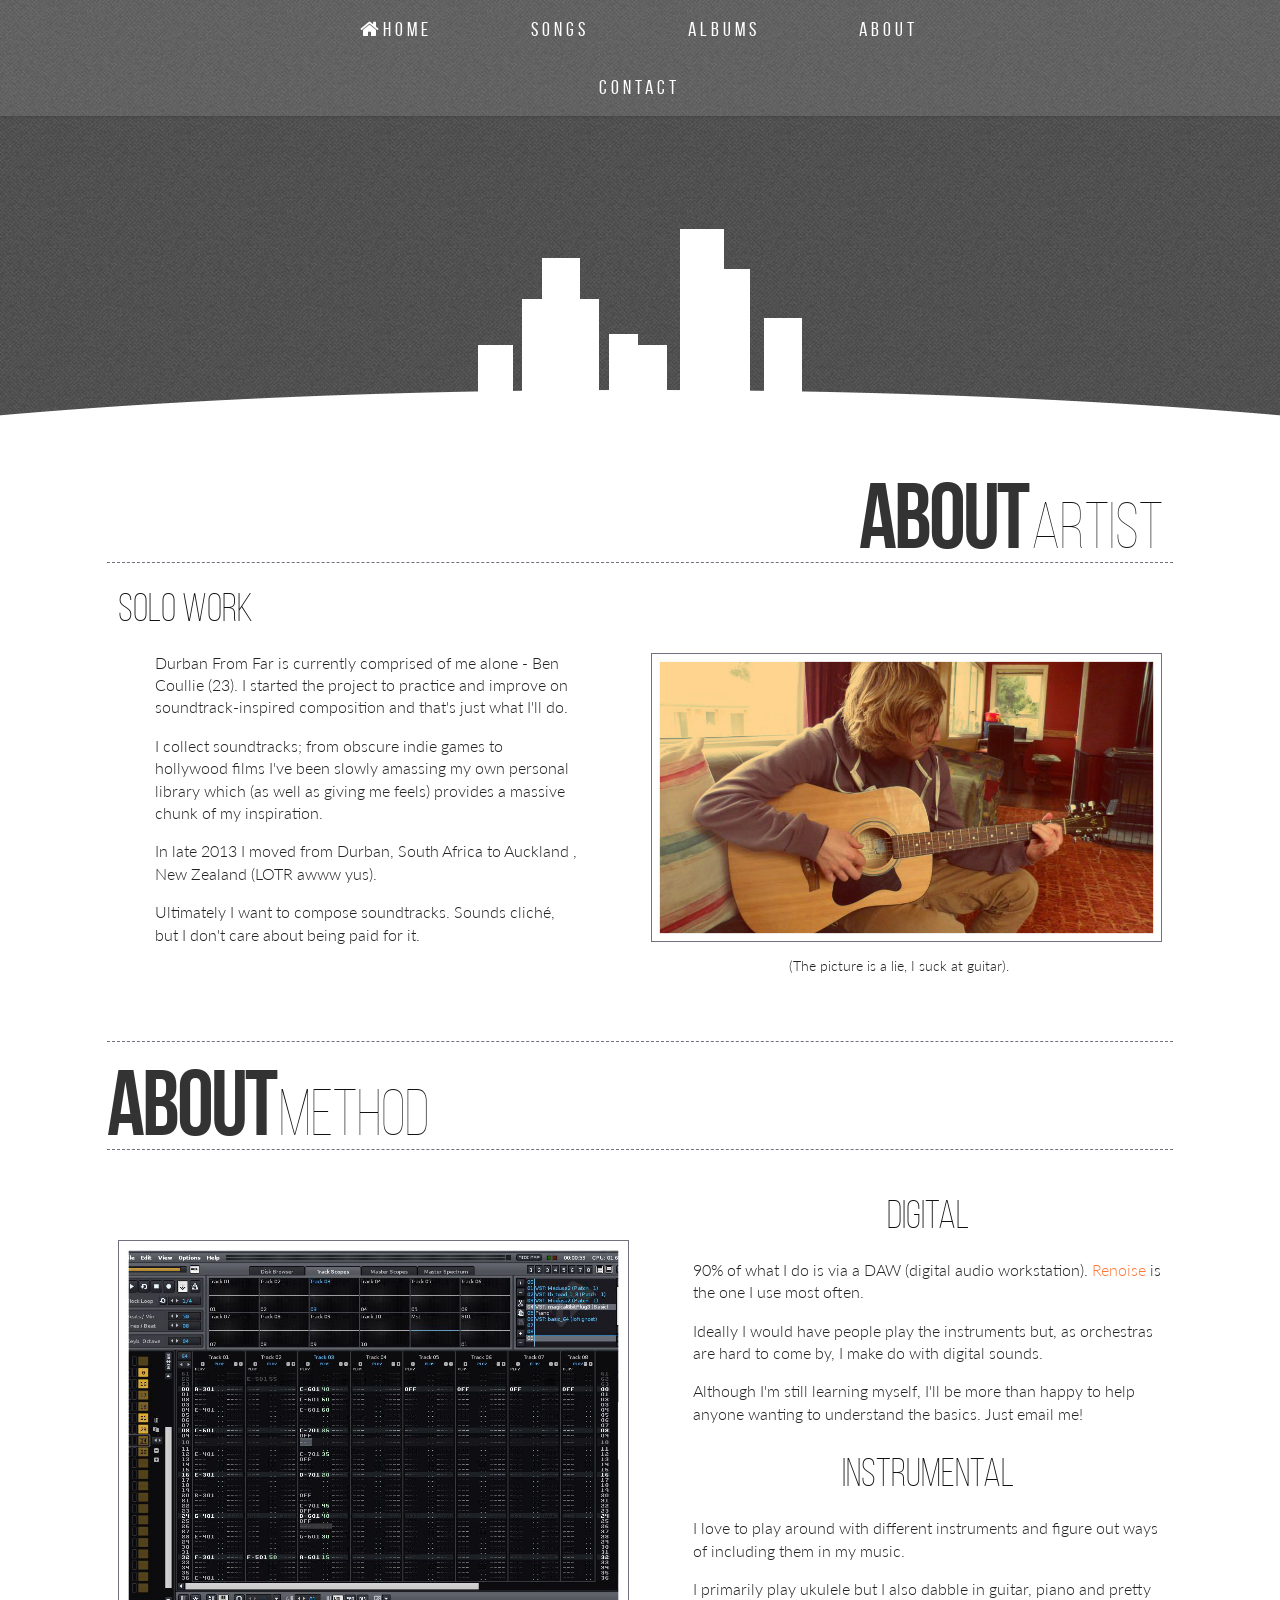
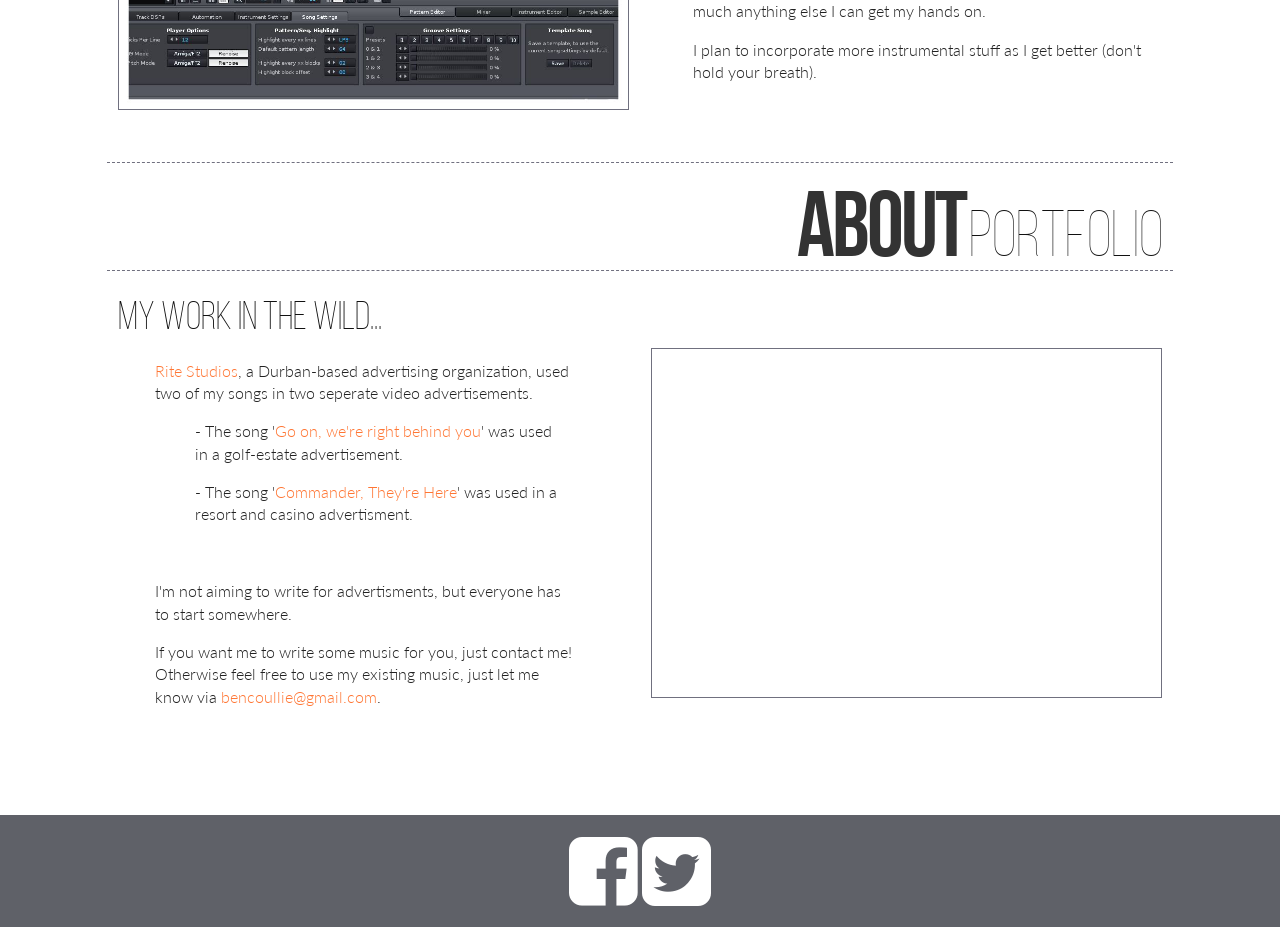
==== commit 5a7a26c1: "fixing up menu cont." ====
--- a/about.html
+++ b/about.html
@@ -24,19 +24,19 @@
 
 
 <header class="toppartabout">
-    <div class="navbar">
+    <div class="navbar navshadow">
 <!--    <div class="iconpart">
             <i class="fa fa-bars"></i>
         </div> -->
-        <div class="navbeam navshadow">
+        <div class="navbeam">
             <ul>
                 <a href="index.html"><li class="percentt"><i class="fa fa-home"></i>Home</li></a>
                 <a href="songs.html"><li class="percentt">Songs</li></a>
                 <li class="percentt needsspace">
                     Albums
                     <ul class="ulwidth">
-                      <a href="ss.html"><li class="percenttt submenu">Short Stories</li></a>
-                      <a href="illustrations.html"><li class="percenttt botofsubmenu navshadow2">Illustrations</li></a>
+                      <a href="ss.html"><li class="percenttt submenu navinnershadow">Short Stories</li></a>
+                      <a href="illustrations.html"><li class="percenttt botofsubmenu">Illustrations</li></a>
                     </ul>
                 </li>
                 <a href="about.html"><li class="percentt">About</li></a>
--- a/css/main.css
+++ b/css/main.css
@@ -1307,10 +1307,10 @@
     box-shadow:         0px 0px 3px 0px rgba(50, 50, 50, 0.65);
 }
 
-.navshadow2 {
-    -webkit-box-shadow: 0px 2px 3px 0px rgba(50, 50, 50, 0.12);
-    -moz-box-shadow:    0px 2px 3px 0px rgba(50, 50, 50, 0.12);
-    box-shadow:         0px 2px 3px 0px rgba(50, 50, 50, 0.12);
+.navinnershadow {
+    -webkit-box-shadow: inset 1px 4px 9px -6px rgba(50, 50, 50, 0.65);
+    -moz-box-shadow: inset    1px 4px 9px -6px rgba(50, 50, 50, 0.65);
+    box-shadow: inset         1px 4px 9px -6px rgba(50, 50, 50, 0.65);
 }
 
 /*--------------------------- MENU ---------------------------*/
@@ -1450,6 +1450,11 @@
         -moz-box-shadow:    0px 2px 3px 0px rgba(50, 50, 50, 0);
         box-shadow:         0px 2px 3px 0px rgba(50, 50, 50, 0);
     }
+    .navinnershadow {
+        -webkit-box-shadow: inset 1px 4px 9px -6px rgba(50, 50, 50, 0.0);
+        -moz-box-shadow: inset    1px 4px 9px -6px rgba(50, 50, 50, 0.0);
+        box-shadow: inset         1px 4px 9px -6px rgba(50, 50, 50, 0.0);
+    }
 }
 
 @media (max-width: 1140px) {
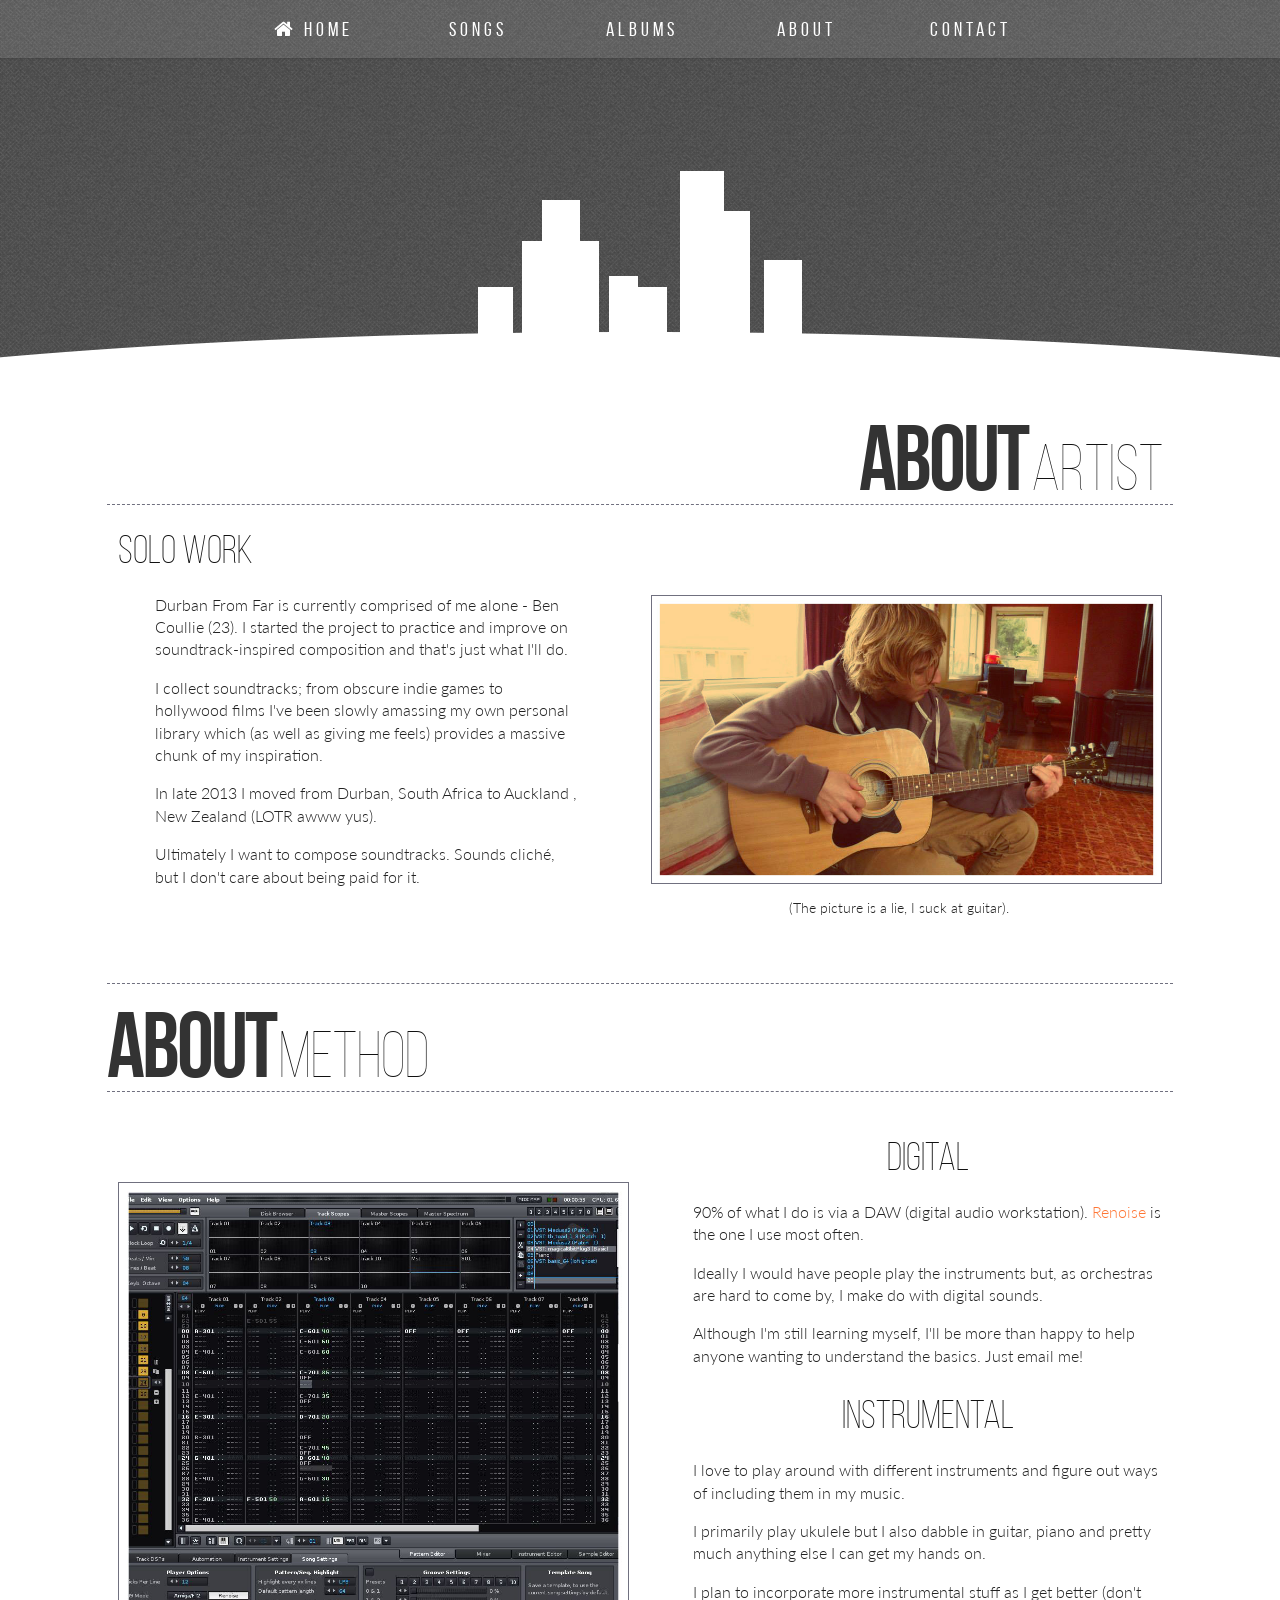
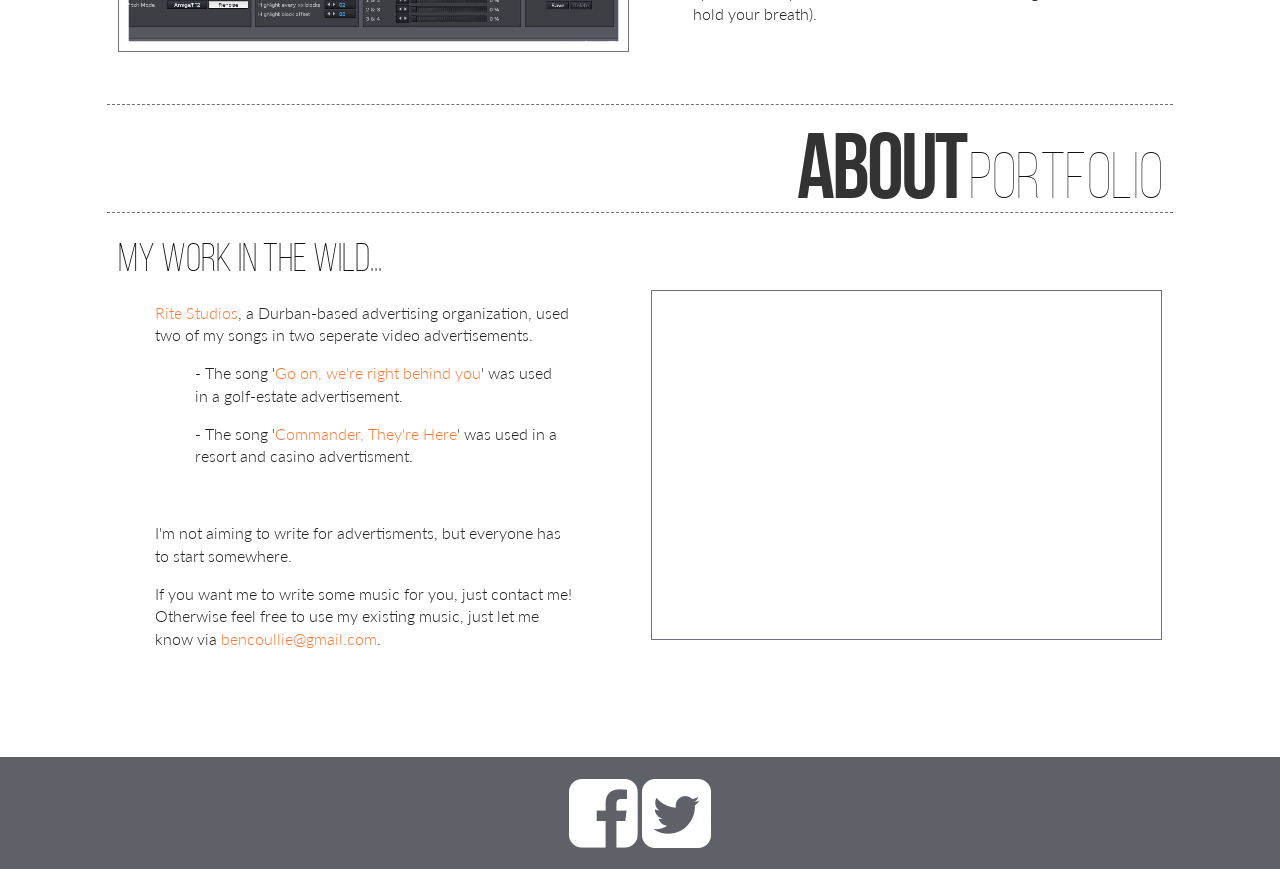
==== commit bd421353: "fixed firefox box-sizing issue" ====
--- a/about.html
+++ b/about.html
@@ -30,17 +30,26 @@
         </div> -->
         <div class="navbeam">
             <ul>
-                <a href="index.html"><li class="percentt"><i class="fa fa-home"></i>Home</li></a>
-                <a href="songs.html"><li class="percentt">Songs</li></a>
+                <li class="percentt">
+                    <a href="index.html">
+                    <div class="nav-link-holder">
+                        <i class="fa fa-home"></i> Home
+                    </div>
+                    </a>
+                </li>
+
+                <li class="percentt"><a href="songs.html"><div class="nav-link-holder">Songs</div></a></li>
+
+
                 <li class="percentt needsspace">
-                    Albums
+                    <a href="albums.html"><div class="nav-link-holder">Albums</div></a>
                     <ul class="ulwidth">
-                      <a href="ss.html"><li class="percenttt submenu navinnershadow">Short Stories</li></a>
-                      <a href="illustrations.html"><li class="percenttt botofsubmenu">Illustrations</li></a>
+                      <li class="percenttt submenu navinnershadow"><a href="ss.html"><div class="nav-link-holder">Short Stories</div></a></li>
+                      <li class="percenttt botofsubmenu"><a href="illustrations.html"><div class="nav-link-holder">Illustrations</div></a></li>
                     </ul>
                 </li>
-                <a href="about.html"><li class="percentt">About</li></a>
-                <a href="contact.html"><li class="percentt">Contact</li></a>
+                <li class="percentt"><a href="about.html"><div class="nav-link-holder">About</div></a></li>
+                <li class="percentt"><a href="contact.html"><div class="nav-link-holder">Contact</div></a></li>
             </ul>
         </div>
     </div>
--- a/css/main.css
+++ b/css/main.css
@@ -917,12 +917,12 @@
 }
 
 html {
-
+    height: 100%;
 }
 
 body {
     background-color: #FFF;
-
+    height: 100%;
 }
 
 .toppart {
@@ -1315,6 +1315,13 @@
 
 /*--------------------------- MENU ---------------------------*/
 
+div.nav-link-holder{
+    width: 100%;
+    height: 100%;
+    padding: 15px 20px;
+    color: white;
+}
+
 .navbar {
     color: #fff;
     background: rgba(255, 255, 255, 0.1);
@@ -1369,7 +1376,7 @@
   text-align: left;
   display: inline;
   margin: 0;
-  padding: 15px 4px 17px 0;
+  padding: 15px 0px 17px 0;
   list-style: none;
   width: 24%;
 }
@@ -1379,8 +1386,8 @@
   display: inline-block;
   margin-right: -4px;
   position: relative;
-  padding: 15px 20px;
-  cursor: pointer;
+/*  padding: 15px 20px;*/
+/*  cursor: pointer;*/
   -webkit-transition: all 0.2s;
   -moz-transition: all 0.2s;
   -ms-transition: all 0.2s;
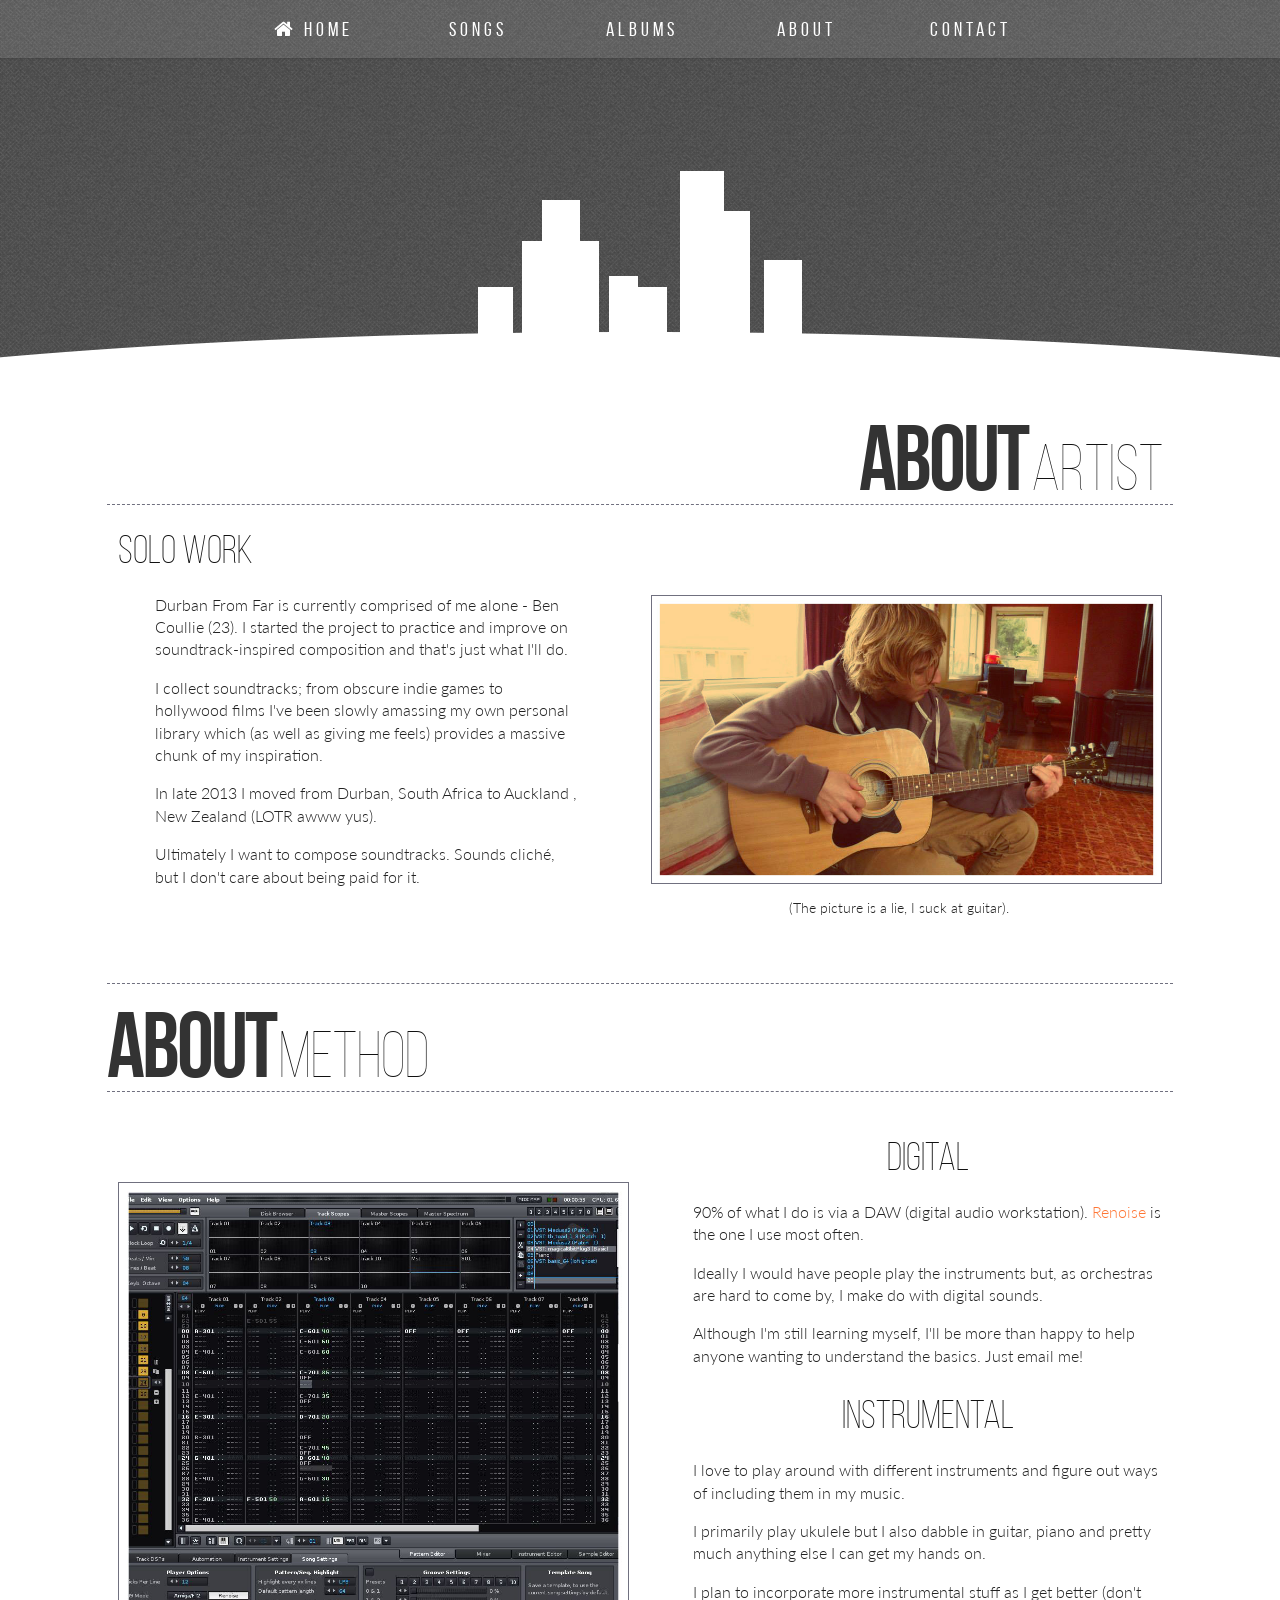
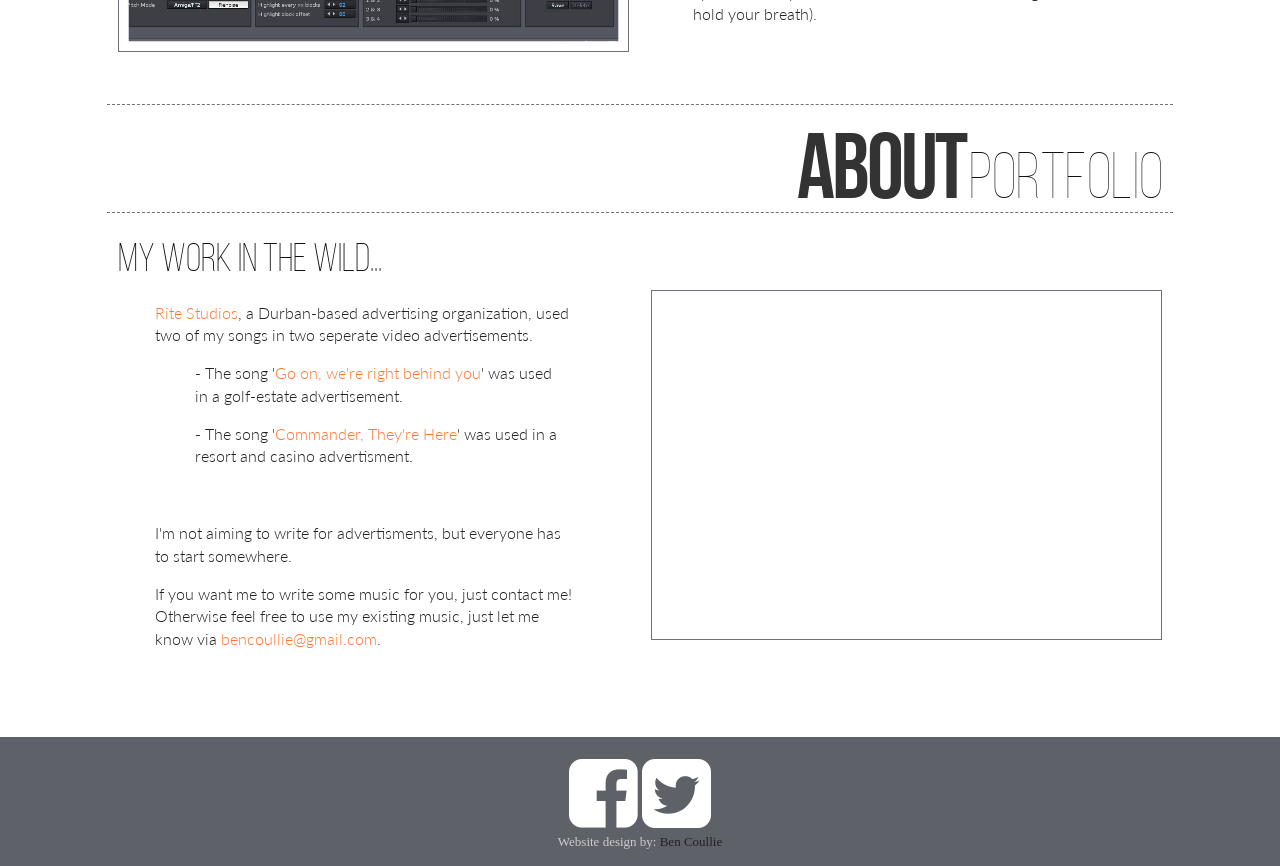
==== commit 11497a85: "final commit for a while... added designed by" ====
--- a/about.html
+++ b/about.html
@@ -122,10 +122,12 @@
 <footer class="botpart">
     <div class="midpart">
         <div class="footerlogos">
-            <a href="https://www.facebook.com/pages/Durban-From-Far/163659036991753"><i class="fa fa-facebook-square"></i></a>
-            <a href="https://twitter.com/DurbanFromFar"><i class="fa fa-twitter-square"></i></a>
+            <a href="https://www.facebook.com/pages/Durban-From-Far/163659036991753" title="Link to facebook fan-page"><i class="fa fa-facebook-square"></i></a>
+            <a href="https://twitter.com/DurbanFromFar" title="Link to twitter fan-page"><i class="fa fa-twitter-square"></i></a>
         </div>
     </div>
+    <div class="designby">Website design by: <a href="bencoullie.github.io/portfoliosite">Ben Coullie</a></div>
+    <span id="fontquickload">Hey! Hey you! Stop looking at my code!</span>
 </footer>
 <!-- Add your site or application content here -->
 
--- a/css/main.css
+++ b/css/main.css
@@ -948,7 +948,7 @@
     display: block;
     max-width: 915px;
     max-height: 497px;
-    min-width: 450px;
+    min-width: 420px;
     padding-top: 20px;
     opacity: 0;
 }
@@ -957,9 +957,9 @@
     margin: -50px auto 0;
     display: block;
     max-width: 742px;
-    max-height: 447px;
+    max-height: 497px;
     min-width: 510px;
-    opacity: 1;
+    opacity: 0;
     padding-top: 40px;
     width: 37%;
 }
@@ -1005,6 +1005,7 @@
     color: white;
     letter-spacing: 5px;
     background: rgba(0, 0, 0, 0.1);
+    opacity: 0;
 }
 
 .illustrationsize {
@@ -1076,6 +1077,11 @@
     width: 100%;
 }
 
+.fullblock {
+    width: 100%;
+    padding: 1%;
+}
+
 .block {
     float: left;
     width: 50%;
@@ -1091,6 +1097,7 @@
     border: 1px solid #70707F;
     height: 102%;
     width: 102%;
+    padding: 10px;
 }
 
 .borderednormal {
@@ -1235,9 +1242,9 @@
 }
 
 .botpart {
-    margin-top: 80px;
     width: 100%;
-    height: 112px;
+    height: 129px;
+    margin-top: 60px;
     background: #5f6168;
 
 }
@@ -1280,7 +1287,7 @@
 .iframevid {
     width: 100%;
     height: 350px;
-    padding: 5px;
+    padding: 10px;
     border: 1px solid #70707F;
 }
 
@@ -1313,12 +1320,124 @@
     box-shadow: inset         1px 4px 9px -6px rgba(50, 50, 50, 0.65);
 }
 
+.blurimg1 {
+    -webkit-transition: all 0.13s ease;
+    -moz-transition: all 0.13s ease;
+    -o-transition: all 0.13s ease;
+    -ms-transition: all 0.13s ease;
+    transition: all 0.13s ease;
+}
+
+.blurimg1:hover {
+    -webkit-filter: grayscale(40%);
+    -moz-filter: grayscale(40%);
+    -o-filter: grayscale(40%);
+    -ms-filter: grayscale(40%);
+    filter: grayscale(40%);
+}
+
+.blurimg2 {
+    -webkit-transition: all 0.13s ease;
+    -moz-transition: all 0.13s ease;
+    -o-transition: all 0.13s ease;
+    -ms-transition: all 0.13s ease;
+    transition: all 0.13s ease;
+}
+
+.blurimg2:hover {
+    -webkit-filter: brightness(90%);
+    -moz-filter: brightness(90%);
+    -o-filter: brightness(90%);
+    -ms-filter: brightness(90%);
+    filter: brightness(90%);
+}
+
+.albumyear {
+    text-align: center;
+    display: block;
+    margin-top: 15px;
+}
+
+.item { 
+    width: 25%;
+}
+
+.item.w2 { 
+    width: 50%;
+    padding: 10px;
+}
+
+.fa-envelope {
+	font-size: 300px;
+	text-align: center;
+	margin: 0 auto;
+	color: #73747b;
+}
+
+.fa-envelope:hover {
+	color: #45464e;
+	cursor: pointer;
+}
+
+.emailblock {
+	margin: 15px auto 0;
+	width: 100%;
+}
+
+.fa-music {
+    font-size: 50px;
+    color: #d6d6d6;
+}
+
+.midplspls {
+    display: block;
+    text-align: center;
+    position: relative;
+    top: 29px;
+}
+
+#contactblock > h4 {
+    font-family: 'bebas_neuebook';
+    font-size: 30px;
+    color: #777;
+}
+
+#contactblock > div > a > i {
+    margin-top: -30px;
+}
+
+#fontquickload {
+    text-align: center;
+    font-family: 'bebas_neuebook';
+    letter-spacing: 4px;
+    font-size: 1px;
+    color: #fff;
+}
+
+.designby {
+    font-family: 'Lato';
+    color: #ccc;
+    font-size: 13px;
+    padding: 0 0 10px 0;
+    margin: 0 auto;
+    text-align: center;
+}
+
+body > footer > div.designby > a:hover {
+    color: #fff;
+    -webkit-transition: color 2ms;
+    -moz-transition: color 2ms;
+    -ms-transition: color 2ms;
+    -o-transition: color 2ms;
+    transition: color 2ms;
+}
+
 /*--------------------------- MENU ---------------------------*/
 
 div.nav-link-holder{
     width: 100%;
     height: 100%;
-    padding: 15px 20px;
+    padding: 15px 5px;
     color: white;
 }
 
@@ -1326,10 +1445,6 @@
     color: #fff;
     background: rgba(255, 255, 255, 0.1);
     text-align: center;
-}
-
-.darknav {
-    background: rgba(0, 0, 0, 0.2);
 }
 
 .navbeam {
@@ -1365,11 +1480,11 @@
 
 .botofsubmenu {
     -webkit-border-bottom-right-radius: 8px;
--webkit-border-bottom-left-radius: 8px;
--moz-border-radius-bottomright: 8px;
--moz-border-radius-bottomleft: 8px;
-border-bottom-right-radius: 8px;
-border-bottom-left-radius: 8px;
+    -webkit-border-bottom-left-radius: 8px;
+    -moz-border-radius-bottomright: 8px;
+    -moz-border-radius-bottomleft: 8px;
+    border-bottom-right-radius: 8px;
+    border-bottom-left-radius: 8px;
 }
 
 ul {
@@ -1417,20 +1532,214 @@
   -transition: opacity 0.2s;
 }
 ul li ul li { 
-  background: rgba(255, 255, 255, 0.2); 
+  background: rgba(255, 255, 255, 0.08); 
   display: block; 
   color: #fff;
 }
-ul li ul li:hover { background: rgba(255, 255, 255, 0.4); }
-ul li ul li.darknav:hover { background: rgba(0, 0, 0, 0.1); }
+ul li ul li:hover { background: rgba(255, 255, 255, 0.16); }
 ul li:hover ul {
   display: block;
   opacity: 1;
   visibility: visible;
 }
 
-
-
+/*--------------------------- FORM ---------------------------*/
+
+/* Basic Grey */
+.basic-grey {
+    width: 100%;
+    margin-right: auto;
+    margin-left: auto;
+    margin-top: 15px;
+    background: #f8f8f8;
+    padding: 20px 30px 20px 30px;
+    font: 12px Georgia, "Times New Roman", Times, serif;
+    color: #888;
+    text-shadow: 1px 1px 1px #FFF;
+    border:1px solid #DADADA;
+    -webkit-border-radius: 4px;
+    -moz-border-radius: 4px;
+    border-radius: 4px;
+}
+.basic-grey h1 {
+    padding: 0px 0px 10px 40px;
+    display: block;
+    font-size: 52px;
+    border-bottom: 1px solid #DADADA;
+    margin: -10px -30px 30px -30px;
+    color: #888;
+    font-family: 'bebas_neuebold', "Times New Roman", Times, serif;
+}
+.basic-grey h1>span {
+    display: block;
+    font-size: 20px;
+    font-family: 'bebas_neuebook';
+}
+.basic-grey label {
+    display: block;
+    margin: 0px 0px 5px;
+    font-family: 'Lato', sans-serif;
+}
+.basic-grey label>span {
+    float: left;
+    width: 88px;
+    text-align: right;
+    margin-top: 3px;
+    margin-right: 2.4%;
+    color: #888;
+    font-size: 14px;
+}
+.basic-grey input[type="text"], .basic-grey input[type="email"], .basic-grey textarea,.basic-grey select{
+    border: 1px solid #DADADA;
+    color: #888;
+    height: 24px;
+    margin-bottom: 16px;
+    margin-right: 6px;
+    margin-top: 4px;
+    outline: 0 none;
+    padding: 6px 3px 2px 5px;
+    width: 78%;
+    font: normal 12px/12px 'Lato', "Times New Roman", Times, serif;
+}
+.basic-grey select {
+    background: #FFF url('down-arrow.png') no-repeat right;
+    background: #FFF url('down-arrow.png') no-repeat right);
+    appearance:none;
+    -webkit-appearance:none; 
+    -moz-appearance: none;
+    text-indent: 0.01px;
+    text-overflow: '';
+    width: 27%;
+    height: 30px;
+}
+
+.basic-grey textarea{
+    height:100px;
+}
+
+.basic-grey .button {
+	float:none;
+	width: 23%;
+	margin: 0 auto;
+	text-align: center;
+	margin-left: 90px;
+    width: 16%;
+    margin-left: 110px;
+}
+
+#contactblock {
+    width: 100%;
+}
+
+.orr {
+    font-family: 'bebas_neuebold';
+    color: #73747b;
+    font-size: 42px;
+}
+
+.shorterhr {
+    width: 90px;
+    margin: 0 auto;
+    border-bottom: 1px dashed #dfdfdf;
+}
+
+#contactblock > form > label:nth-child(5) > select {
+    margin-top: 0;
+    padding-top: 0;
+}
+
+/*--------------------------- BUTTONS ---------------------------*/
+
+.button {
+  border: 3px solid #ecf0f1;
+  border-radius: 5px 5px 5px 5px;
+  color: #FFFFFF;
+  cursor: pointer;
+  display: inline-block;
+  font-family: Arial,sans-serif;
+  font-size: 15px;
+  line-height: 24px;
+  padding: 7px 0;
+  text-transform: none;
+  transition: all 0.15 ease 0s;
+  -moz-transition: all 0.15 ease 0s;
+  -webkit-transition: all 0.15s ease 0s;
+  width: 23%; /* auto */
+  text-align: center; /* DELETE WHEN WIDTH AUTO */
+  background: #ffb44d;
+  float: left;
+  margin: 1%;
+  font-family: 'bebas_neueregular';
+  letter-spacing: 3px;
+  -webkit-transition: background 0.2s ease;;
+    -moz-transition: background 0.2s ease;;
+    -ms-transition: background 0.2s ease;;
+    -o-transition: background 0.2s ease;;
+    transition: background 0.2s ease;; 
+}
+
+.buttonall {
+  border: 3px solid #ccc;
+  border-radius: 5px 5px 5px 5px;
+  color: #FFFFFF;
+  cursor: pointer;
+  display: inline-block;
+  font-family: Arial,sans-serif;
+  font-size: 15px;
+  line-height: 24px;
+  padding: 7px 0;
+  text-transform: none;
+  transition: all 0.15 ease 0s;
+  -moz-transition: all 0.15 ease 0s;
+  -webkit-transition: all 0.15s ease 0s;
+  width: 23%; /* auto */
+  text-align: center; /* DELETE WHEN WIDTH AUTO */
+  background: #73747b;
+  float: left;
+  margin: 1%;
+  font-family: 'bebas_neueregular';
+  letter-spacing: 3px;
+  -webkit-transition: background 0.2s ease;;
+    -moz-transition: background 0.2s ease;;
+    -ms-transition: background 0.2s ease;;
+    -o-transition: background 0.2s ease;;
+    transition: background 0.2s ease;; 
+}
+
+.button:hover {
+    -webkit-transition: background 0.2s ease;;
+    -moz-transition: background 0.2s ease;;
+    -ms-transition: background 0.2s ease;;
+    -o-transition: background 0.2s ease;;
+    transition: background 0.2s ease;; 
+	background: #f39c12;
+}
+
+.buttonall:hover {
+    -webkit-transition: background 0.2s ease;;
+    -moz-transition: background 0.2s ease;;
+    -ms-transition: background 0.2s ease;;
+    -o-transition: background 0.2s ease;;
+    transition: background 0.2s ease;; 
+	background: #45464e;
+}
+
+.current {
+	-moz-box-shadow:    inset 0 0 10px #000000;
+   -webkit-box-shadow: inset 0 0 10px #000000;
+   box-shadow:         inset 0 0 10px #000000;
+}
+
+.radio {
+	width: 96.1%;
+  	margin: 8px auto;
+  	background: #f8f8f8;
+  	padding: 15px;
+    border: 1px solid #eaeaea;
+    -webkit-border-radius: 3px;
+    -moz-border-radius: 3px;
+    border-radius: 3px;
+}
 
 /*--------------------------- MEDIA QUERIES ---------------------------*/
 
@@ -1462,12 +1771,28 @@
         -moz-box-shadow: inset    1px 4px 9px -6px rgba(50, 50, 50, 0.0);
         box-shadow: inset         1px 4px 9px -6px rgba(50, 50, 50, 0.0);
     }
+    .nav-link-holder .fa {
+        display:none;
+    }
+    .logoimgillu {
+        min-width: 260px;
+    }
+}
+
+@media (max-width: 780px) {
+    .bannernologo {
+        margin-top: 90px;
+    }
+}
+
+@media (max-width: 961px) {
+    .item.w2 { 
+        width: 100%;
+        padding: 10px;
+    }
 }
 
 @media (max-width: 1140px) {
-    .midpart {
-        min-width: 480px;
-    }
     .block {
         width: 100%;
         margin: 0 auto;
@@ -1480,7 +1805,7 @@
     }
     .midpart {
         width:80%;
-        min-width: 550px;
+        min-width: 280px;
     }
     .second {
         width: 98%;
@@ -1491,7 +1816,6 @@
         padding-right: 0;
     }
     .smallerem {
-        margin;
         text-align: center;
     }
     .marginleft {
@@ -1502,7 +1826,7 @@
         height: 100%;
     }
     .botpart {
-        height: 80px;
+        height: 129px;
         margin-top: 60px;
     }
     .footerlogos {
@@ -1537,4 +1861,69 @@
     .overflowhideplsnotindex {
         overflow-x:hidden;
     }
+    .needspaceplox {
+    	margin: 30px 0;
+    }
+    .needspaceploxx {
+    	margin: 0 0 20px 0;
+    }
+}
+@media (max-width: 670px) {
+    .button {
+        width: 100%;
+    }
+    .buttonall {
+        width: 100%;
+    }
+    .fa-envelope {
+        font-size: 160px;
+    }
+    .basic-grey input[type="text"], .basic-grey input[type="email"], .basic-grey textarea,.basic-grey select{
+        width: 100%;
+    }
+    .basic-grey select {
+        width: 100%;
+    }
+
+    .basic-grey .button {
+        width: 100%;
+        margin: 0 auto;
+        text-align: center;
+    }
+    .basic-grey label:nth-child(1)>span {
+        width: 76px;
+        padding-bottom: 4px;
+    }
+    .basic-grey label:nth-child(2)>span {
+        width: 76px;
+        padding-bottom: 4px;
+    }
+    .basic-grey label:nth-child(3)>span {
+        width: 71px;
+        padding-bottom: 4px;
+    }
+    .basic-grey label:nth-child(4)>span {
+        width: 63px;
+        padding-bottom: 4px;
+    }
+    .basic-grey label:nth-child(5)>span {
+        width: 53px;
+        padding-bottom: 8px;
+    }
+}
+
+@media (max-width: 440px) {
+    .midpart {
+        width:92%;
+        min-width: 240px;
+    }
+    .iframevid {
+        display: none;
+    }
+    .logoimg { 
+        min-width: 240px;
+    }
+    .fa-cloud-download {
+        margin: 46px 0px -30px -20px;
+    }
 }
